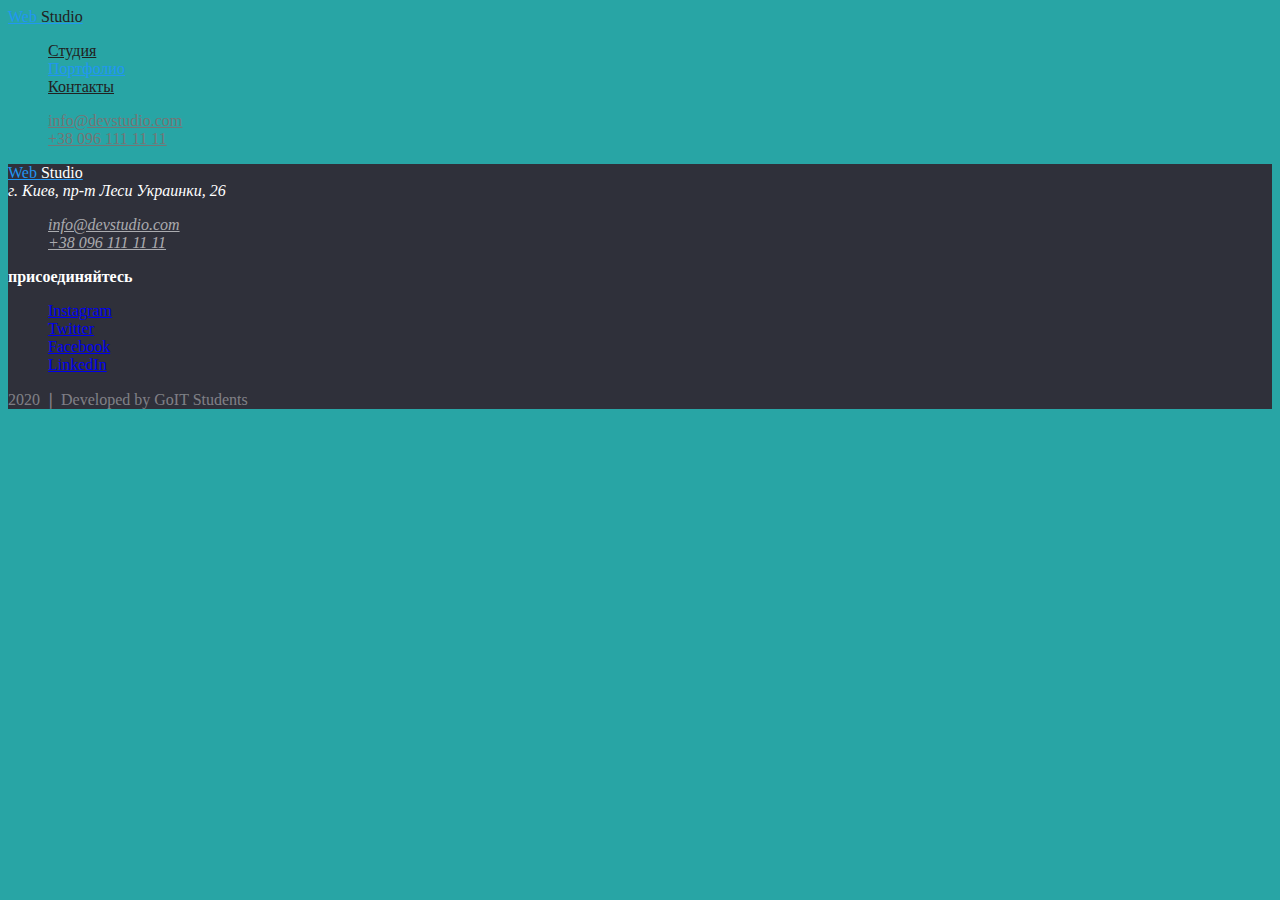
==== portfolio.html @ aad4e783 "Создает страницу портфолио и стили common.css, main.css, portfolip.css" ====
<!DOCTYPE html>
<html lang="ru">
  <head>
    <meta charset="UTF-8" />
    <meta name="viewport" content="width=device-width, initial-scale=1.0" />
    <title>Web Studio</title>
    <link rel="stylesheet" href="./css/common.css" />
    <link rel="stylesheet" href="./css/portfolio.css" />
  </head>

  <body>
    <!-- Шапка сайта -->
    <header>
      <nav>
        <a href="#" class="logo list"
          >Web <span class="logo-nav">Studio</span></a
        >

        <ul class="site-nav list">
          <li><a href="./index.html" class="link">Студия</a></li>
          <li><a href="./portfolio.html" class="link current">Портфолио</a></li>
          <li><a href="#" class="link">Контакты</a></li>
        </ul>
      </nav>

      <ul class="contacts-nav list">
        <li>
          <a href="mailto:info@devstudio.com" class="link"
            >info@devstudio.com</a
          >
        </li>
        <li>
          <a href="tel:+380961111111" class="link">+38 096 111 11 11</a>
        </li>
      </ul>
    </header>

    <main></main>

    <!-- Подвал -->
    <footer class="footer">
      <a href="#" class="logo">Web <span class="logo-footer">Studio</span></a>
      <address>
        <span class="title-white">г. Киев, пр-т Леси Украинки, 26</span> <br />
        <ul class="footer-nav list">
          <li>
            <a href="mailto:info@devstudio.com" class="link"
              >info@devstudio.com</a
            >
          </li>
          <li>
            <a href="tel:+380961111111" class="link">+38 096 111 11 11</a>
          </li>
        </ul>
      </address>
      <p class="title-white"><b>присоединяйтесь</b></p>
      <ul class="list">
        <li>
          <a href="#" aria-label="Ссылка на Instagram">Instagram</a>
        </li>
        <li><a href="#" aria-label="Ссылка на Twitter">Twitter</a></li>
        <li><a href="#" aria-label="Ссылка на Facebook">Facebook</a></li>
        <li><a href="#" aria-label="Ссылка на LinkedIn">LinkedIn</a></li>
      </ul>
      <p>
        <span class="copyright">2020 &#10072; Developed by GoIT Students</span>
      </p>
    </footer>
  </body>
</html>
---- css/common.css ----
/* цвет основного текста #757575 - p, мыло и телефон шапки    --primary-text-color*/
/* цвет вторичного текста #212121 - h2, header nav\     --title-text-color*/
/* цвет вторичного текста белый #FFFFFF - h1, footer, button, logo footer, address, section h3 Чем мы занимаемся    --title-text-white */
/* цвет мыла и телефона в футере rgba(255, 255, 255, 0.6);\    --mail-address-footer*/
/* цвет копирайта rgba(255, 255, 255, 0.4);\    --copyright-color*/
/* цвет акцента #2196F3 - logo, :hover, :focus\    --accent-color*/
/* вторичный цвет фона #F5F4FA\    --second-bgc-color*/
/* цвет фона футера  #2f303a\    --footer-bg-color*/

:root {
  --primary-text-color: #757575;
  --title-text-color: #212121;
  --title-text-white: #ffffff;
  --mail-address-footer: rgba(255, 255, 255, 0.6);
  --copyright-color: rgba(255, 255, 255, 0.4);
  --accent-color: #2196f3;
  --second-bgc-color: #f5f4fa;
  --footer-bg-color: #2f303a;
}

body {
  background-color: #28a5a5;
  color: var(--primary-text-color);
}
/* Поменять цвет в боди на #ffffff!!!!!!!!!!!!!!!!!!!!!!!!!!!!!!!!!!!!!! */

.list {
  list-style: none;
}

/* Навигация шапки */

.logo {
  color: var(--accent-color);
}

.logo-nav {
  color: var(--title-text-color);
}

.site-nav .link {
  color: var(--title-text-color);
}

.contacts-nav .link {
  color: var(--primary-text-color);
}

.site-nav .link:hover,
.site-nav .link:focus,
.contacts-nav .link:hover,
.contacts-nav .link:focus {
  color: var(--accent-color);
}

.site-nav .link.current {
  color: var(--accent-color);
}

/* Подвал */

footer {
  background-color: var(--footer-bg-color);
}
.logo-footer {
  color: var(--title-text-white);
}

.footer .link {
  color: var(--mail-address-footer);
}

.footer .title-white {
  color: var(--title-text-white);
}

.copyright {
  color: var(--copyright-color);
}
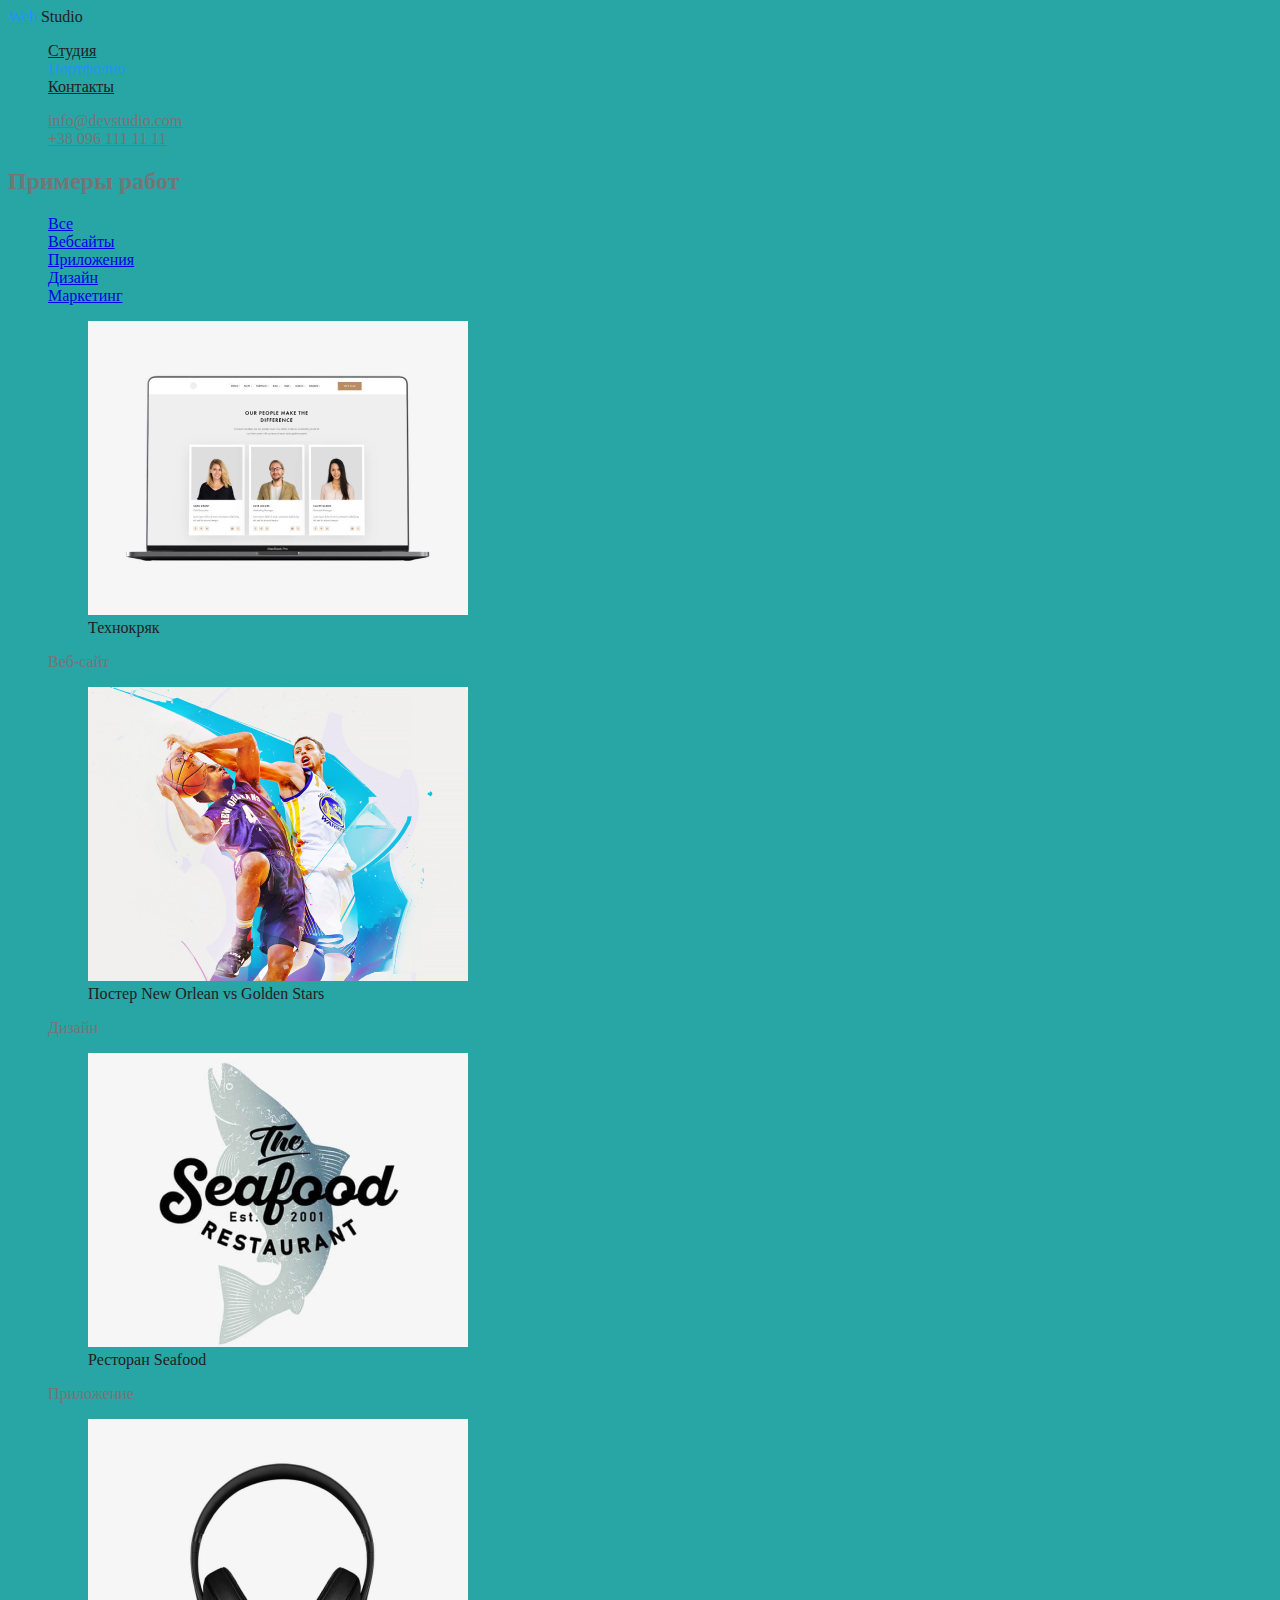
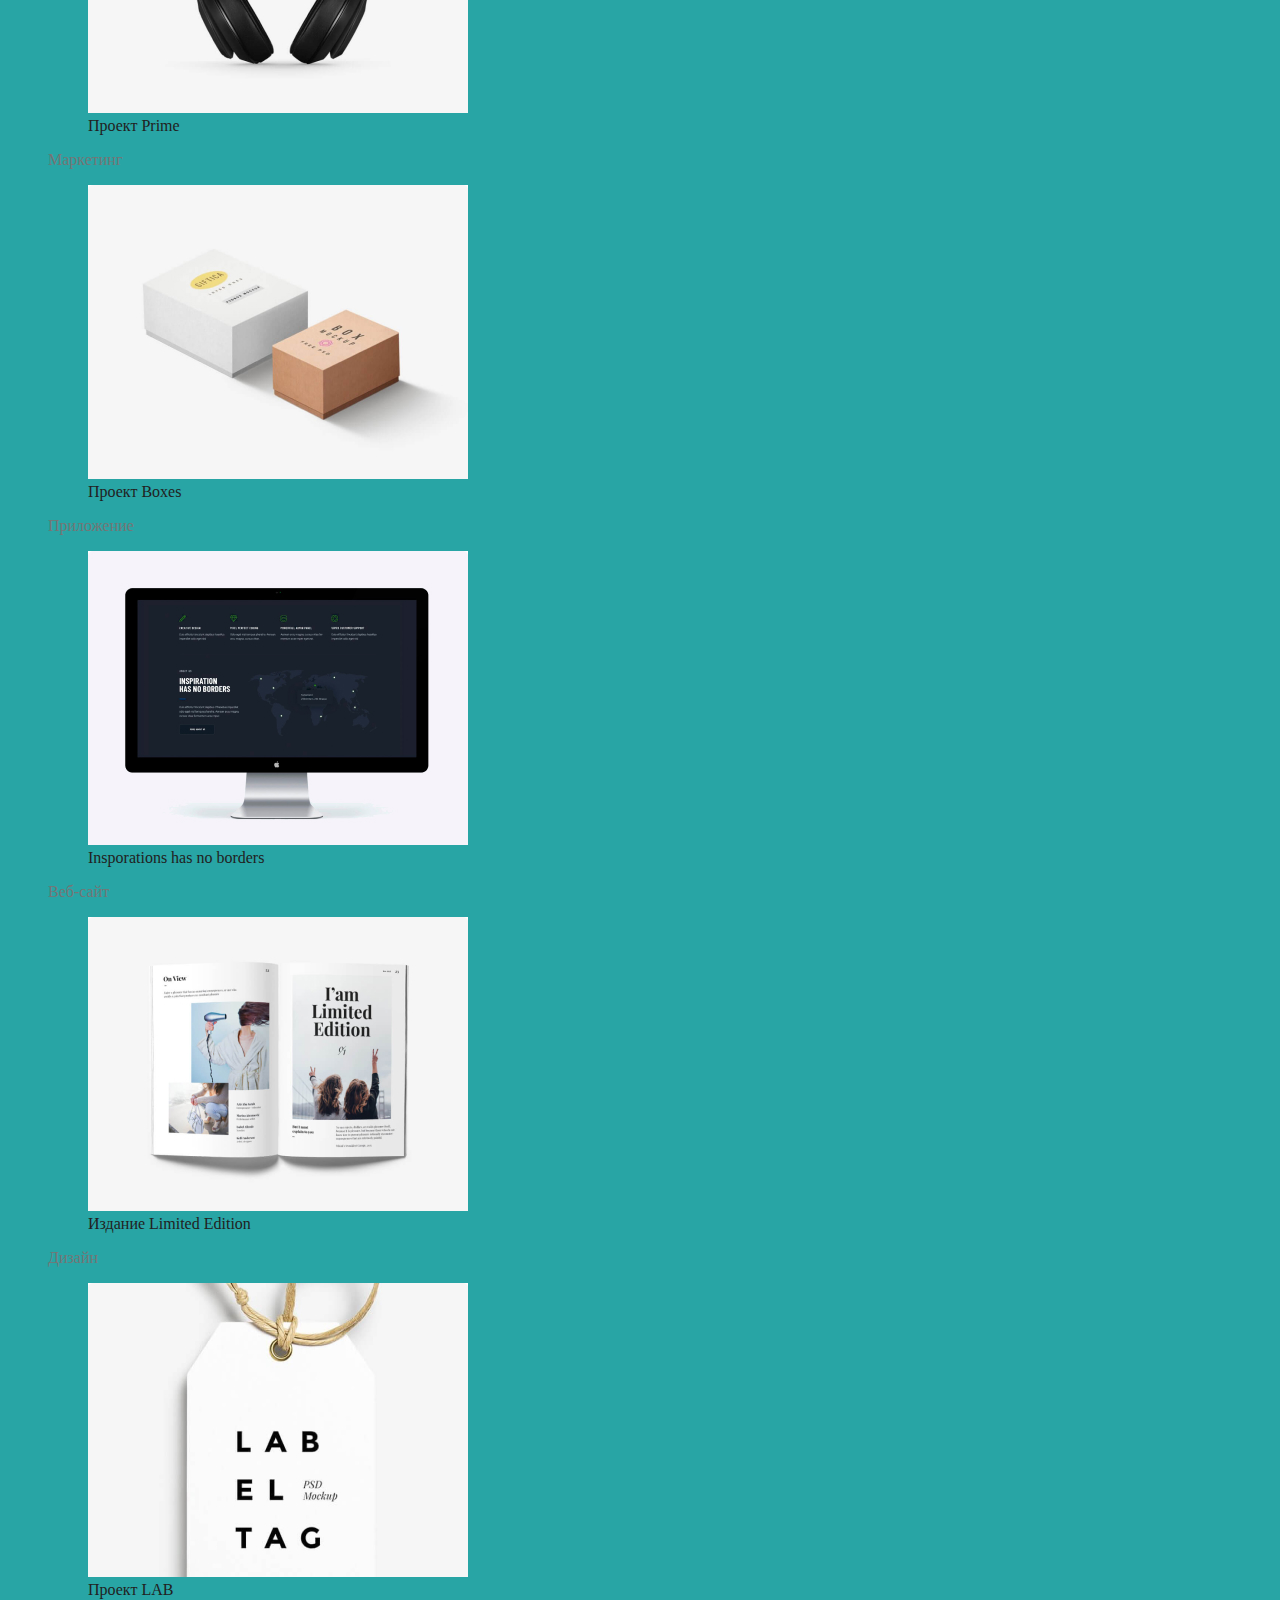
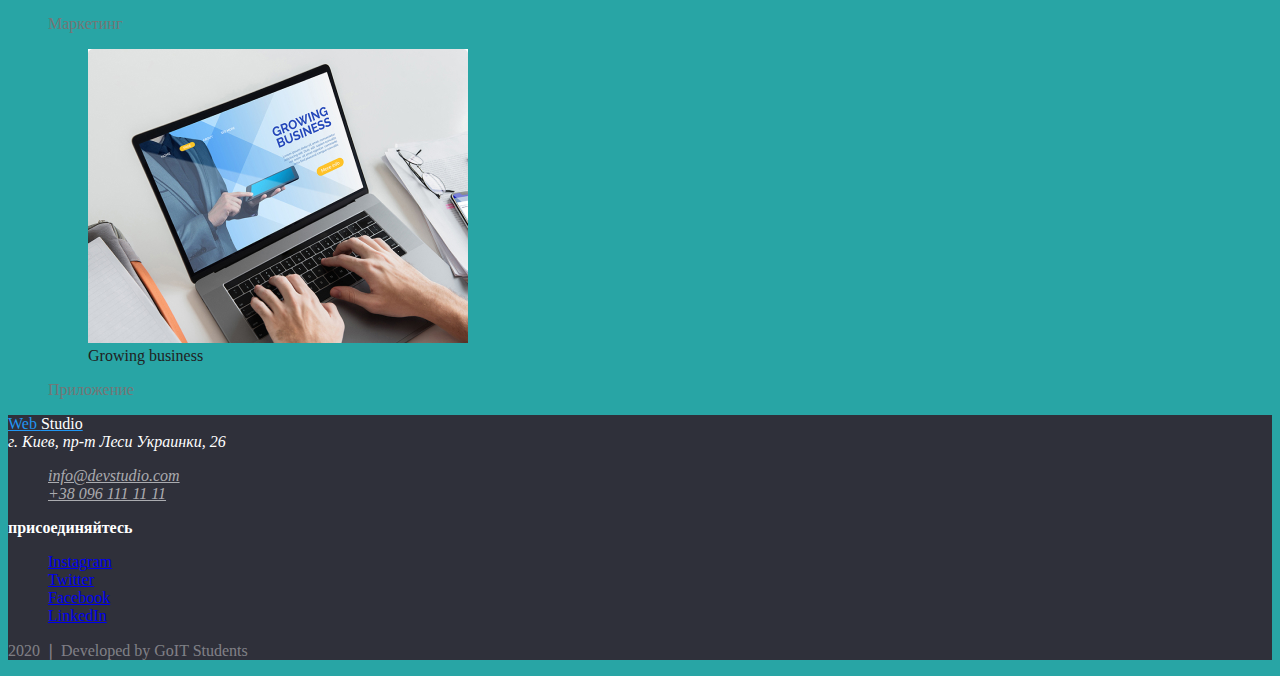
==== commit b6cbe278: "Добавляет разметку и стили страницы Портфолио" ====
--- a/portfolio.html
+++ b/portfolio.html
@@ -35,7 +35,98 @@
       </ul>
     </header>
 
-    <main></main>
+    <main>
+      <section class="portfolio">
+        <h2>Примеры работ</h2>
+        <ul class="list">
+          <li><a href="#">Все</a></li>
+          <li><a href="#">Вебсайты</a></li>
+          <li><a href="#">Приложения</a></li>
+          <li><a href="#">Дизайн</a></li>
+          <li><a href="#">Маркетинг</a></li>
+        </ul>
+        <ul class="list">
+          <li>
+            <figure>
+              <img src="./images/techcrack.jpg" alt="Технокряк" />
+              <figcaption class="item-title">Технокряк</figcaption>
+            </figure>
+            <p>Веб-сайт</p>
+          </li>
+          <li>
+            <figure>
+              <img
+                src="./images/posterneworlean.jpg"
+                alt="Постер New Orlean vs Golden Stars"
+              />
+              <figcaption class="item-title">
+                Постер New Orlean vs Golden Stars
+              </figcaption>
+            </figure>
+            <p>Дизайн</p>
+          </li>
+          <li>
+            <figure>
+              <img src="./images/seafood.jpg" alt="Ресторан Seafood" />
+              <figcaption class="item-title">Ресторан Seafood</figcaption>
+            </figure>
+            <p>Приложение</p>
+          </li>
+          <li>
+            <figure>
+              <img src="./images/projectprime.jpg" alt="Проект Prime" />
+              <figcaption class="item-title">Проект Prime</figcaption>
+            </figure>
+            <p>Маркетинг</p>
+          </li>
+          <li>
+            <figure>
+              <img src="./images/projectboxes.jpg" alt="Проект Boxes" />
+              <figcaption class="item-title">Проект Boxes</figcaption>
+            </figure>
+            <p>Приложение</p>
+          </li>
+          <li>
+            <figure>
+              <img
+                src="./images/inspiration.jpg"
+                alt="Insporations has no borders"
+              />
+              <figcaption class="item-title">
+                Insporations has no borders
+              </figcaption>
+            </figure>
+            <p>Веб-сайт</p>
+          </li>
+          <li>
+            <figure>
+              <img
+                src="./images/limitededition.jpg"
+                alt="Издание Limited Edition"
+              />
+              <figcaption class="item-title">
+                Издание Limited Edition
+              </figcaption>
+            </figure>
+            <p>Дизайн</p>
+          </li>
+          <li>
+            <figure>
+              <img src="./images/projectlab.jpg" alt="Проект LAB" />
+              <figcaption class="item-title">Проект LAB</figcaption>
+            </figure>
+            <p>Маркетинг</p>
+          </li>
+          <li>
+            <figure>
+              <img src="./images/growingbusiness.jpg" alt="Growing business" />
+              <figcaption class="item-title">Growing business</figcaption>
+            </figure>
+            <p>Приложение</p>
+          </li>
+        </ul>
+      </section>
+    </main>
 
     <!-- Подвал -->
     <footer class="footer">
--- a/css/portfolio.css
+++ b/css/portfolio.css
@@ -0,0 +1,3 @@
+.portfolio .item-title {
+  color: var(--title-text-color);
+}
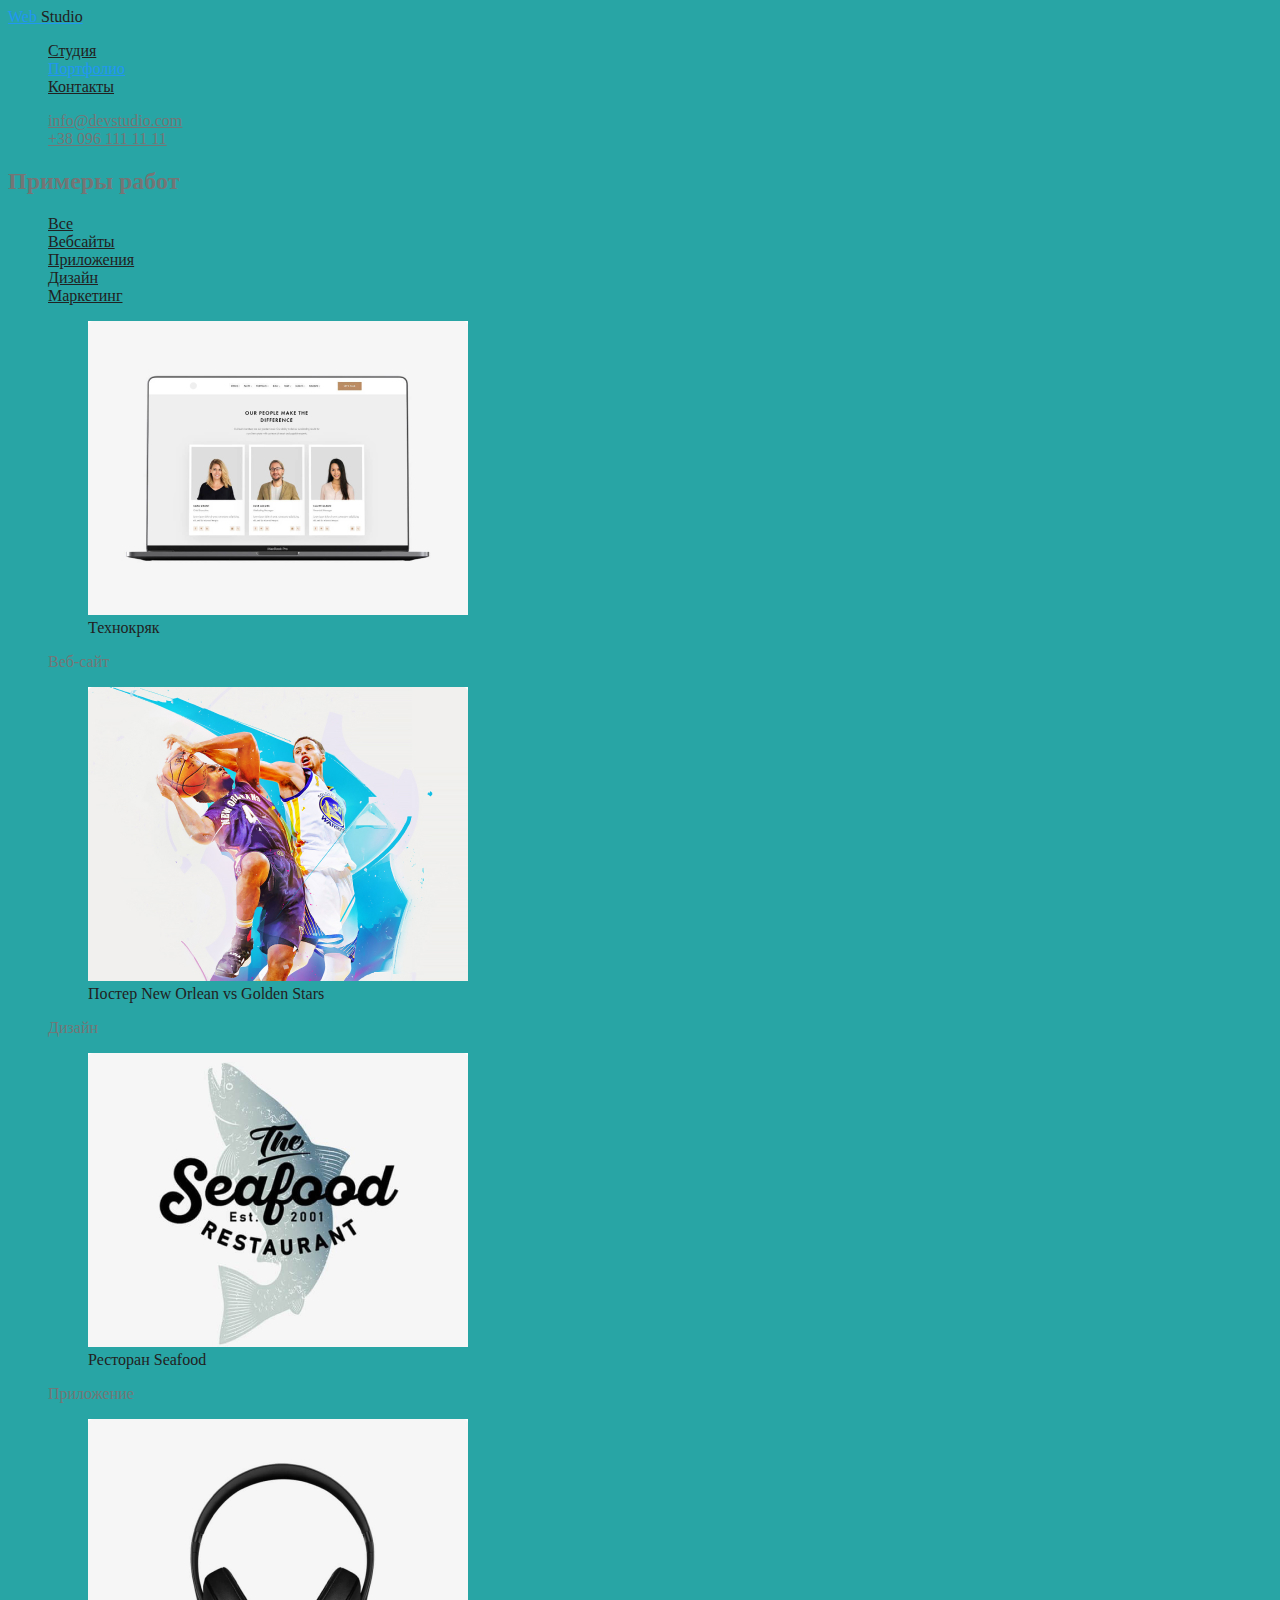
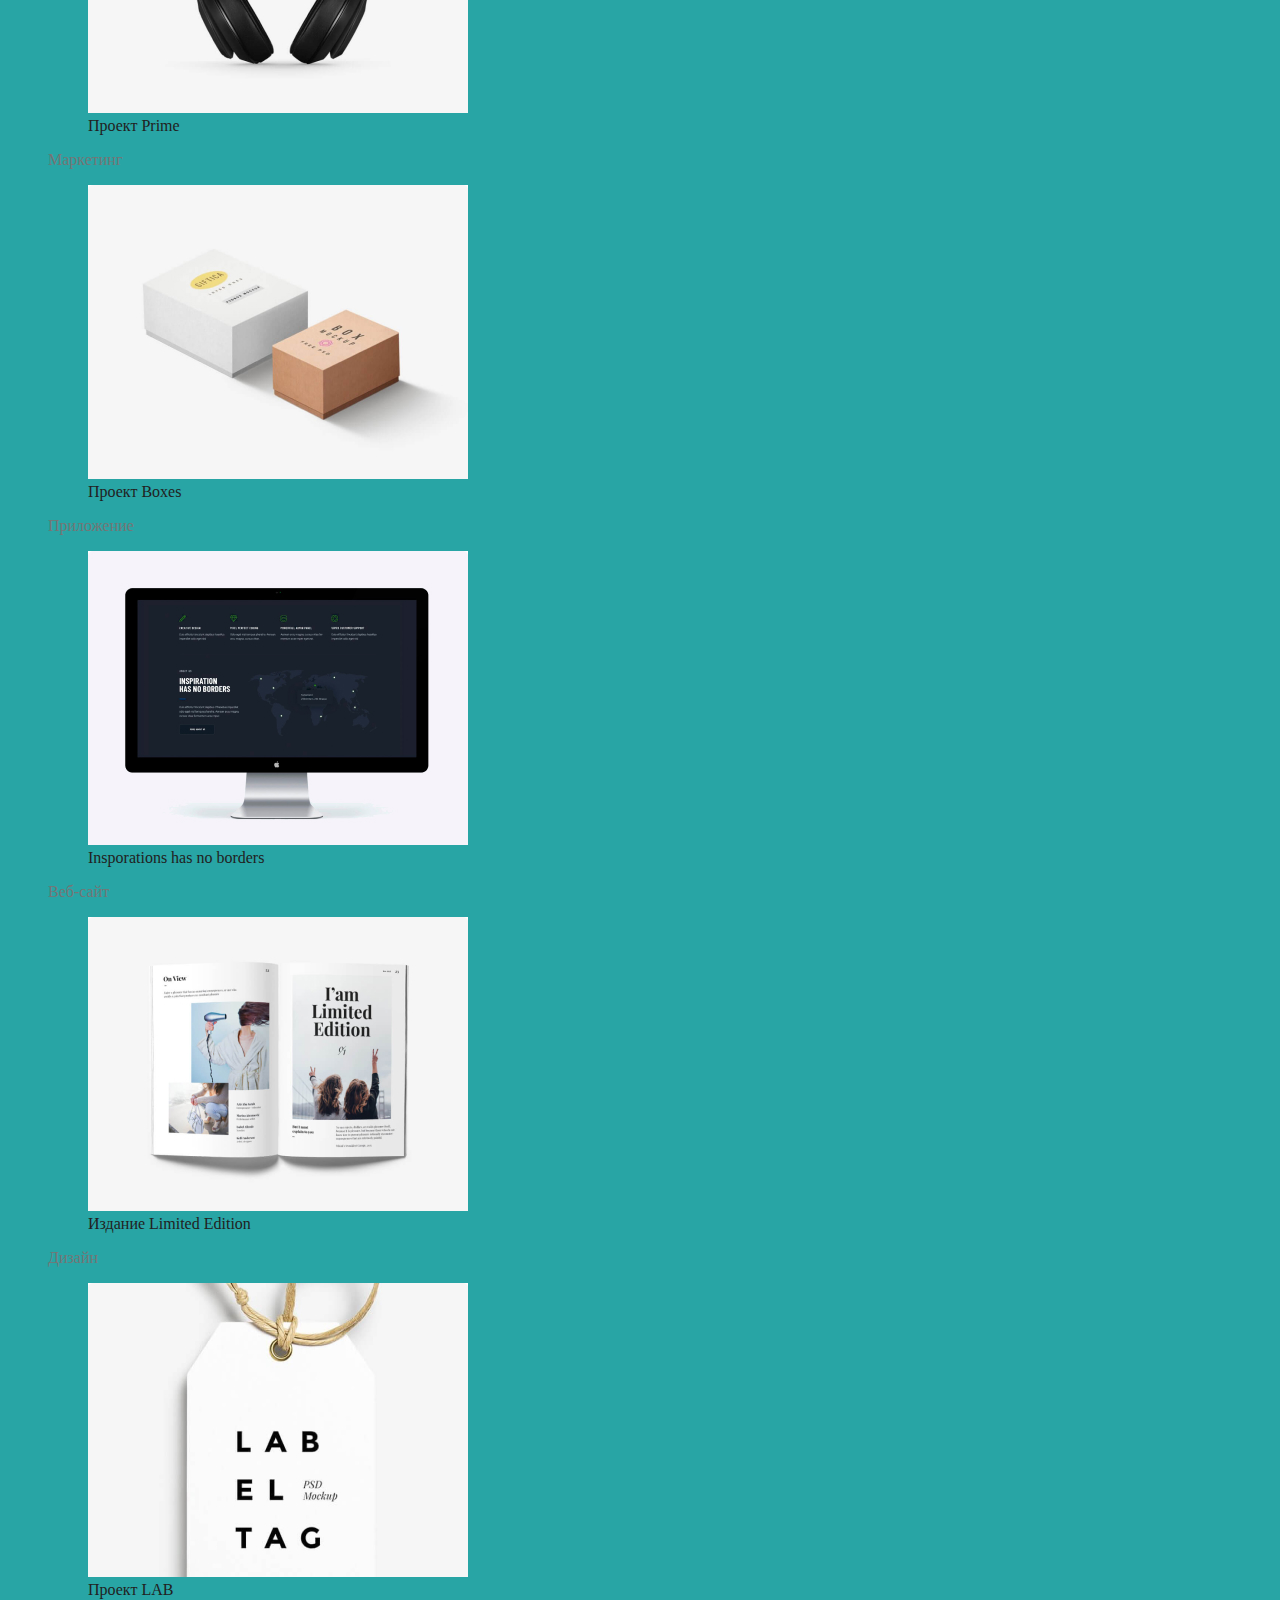
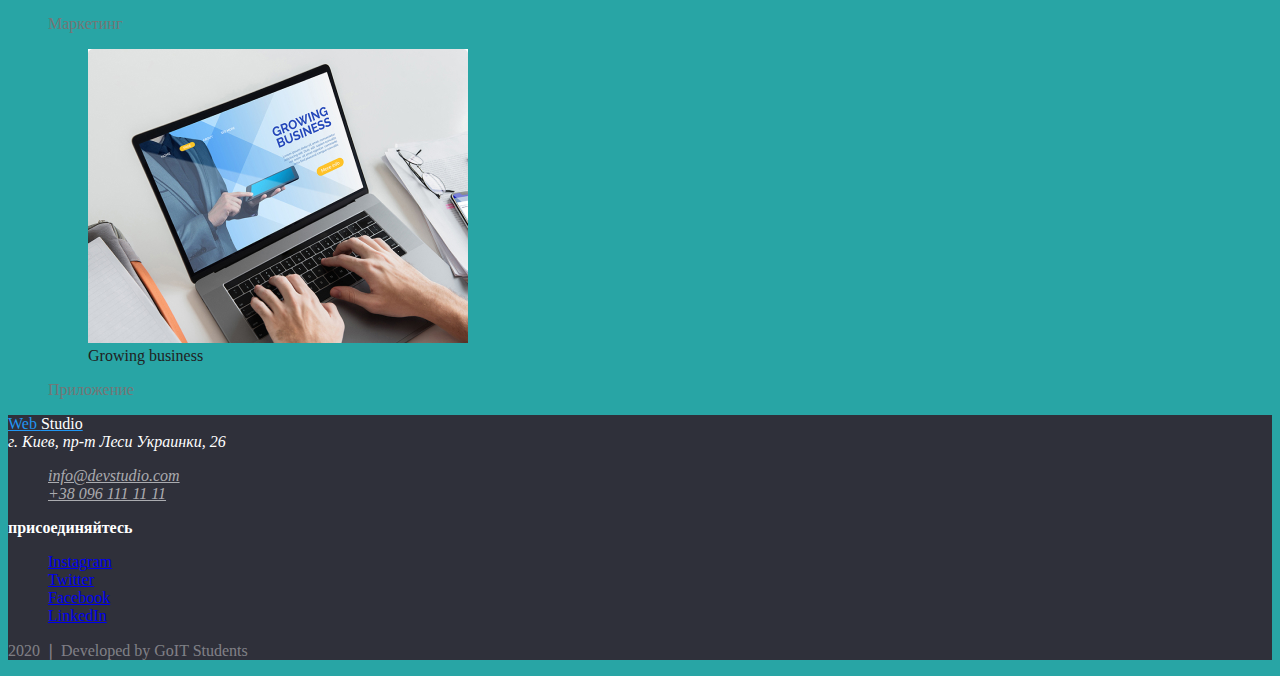
==== commit 7757d847: "Мелкие правки Портфолио" ====
--- a/portfolio.html
+++ b/portfolio.html
@@ -39,11 +39,11 @@
       <section class="portfolio">
         <h2>Примеры работ</h2>
         <ul class="list">
-          <li><a href="#">Все</a></li>
-          <li><a href="#">Вебсайты</a></li>
-          <li><a href="#">Приложения</a></li>
-          <li><a href="#">Дизайн</a></li>
-          <li><a href="#">Маркетинг</a></li>
+          <li><a href="#" class="names">Все</a></li>
+          <li><a href="#" class="names">Вебсайты</a></li>
+          <li><a href="#" class="names">Приложения</a></li>
+          <li><a href="#" class="names">Дизайн</a></li>
+          <li><a href="#" class="names">Маркетинг</a></li>
         </ul>
         <ul class="list">
           <li>
@@ -51,7 +51,7 @@
               <img src="./images/techcrack.jpg" alt="Технокряк" />
               <figcaption class="item-title">Технокряк</figcaption>
             </figure>
-            <p>Веб-сайт</p>
+            <span>Веб-сайт</span>
           </li>
           <li>
             <figure>
@@ -63,28 +63,28 @@
                 Постер New Orlean vs Golden Stars
               </figcaption>
             </figure>
-            <p>Дизайн</p>
+            <span>Дизайн</span>
           </li>
           <li>
             <figure>
               <img src="./images/seafood.jpg" alt="Ресторан Seafood" />
               <figcaption class="item-title">Ресторан Seafood</figcaption>
             </figure>
-            <p>Приложение</p>
+            <span>Приложение</span>
           </li>
           <li>
             <figure>
               <img src="./images/projectprime.jpg" alt="Проект Prime" />
               <figcaption class="item-title">Проект Prime</figcaption>
             </figure>
-            <p>Маркетинг</p>
+            <span>Маркетинг</span>
           </li>
           <li>
             <figure>
               <img src="./images/projectboxes.jpg" alt="Проект Boxes" />
               <figcaption class="item-title">Проект Boxes</figcaption>
             </figure>
-            <p>Приложение</p>
+            <span>Приложение</span>
           </li>
           <li>
             <figure>
@@ -96,7 +96,7 @@
                 Insporations has no borders
               </figcaption>
             </figure>
-            <p>Веб-сайт</p>
+            <span>Веб-сайт</span>
           </li>
           <li>
             <figure>
@@ -108,21 +108,21 @@
                 Издание Limited Edition
               </figcaption>
             </figure>
-            <p>Дизайн</p>
+            <span>Дизайн</span>
           </li>
           <li>
             <figure>
               <img src="./images/projectlab.jpg" alt="Проект LAB" />
               <figcaption class="item-title">Проект LAB</figcaption>
             </figure>
-            <p>Маркетинг</p>
+            <span>Маркетинг</span>
           </li>
           <li>
             <figure>
               <img src="./images/growingbusiness.jpg" alt="Growing business" />
               <figcaption class="item-title">Growing business</figcaption>
             </figure>
-            <p>Приложение</p>
+            <span>Приложение</span>
           </li>
         </ul>
       </section>
--- a/css/portfolio.css
+++ b/css/portfolio.css
@@ -1,3 +1,6 @@
 .portfolio .item-title {
   color: var(--title-text-color);
 }
+.portfolio .names {
+  color: var(--title-text-color);
+}
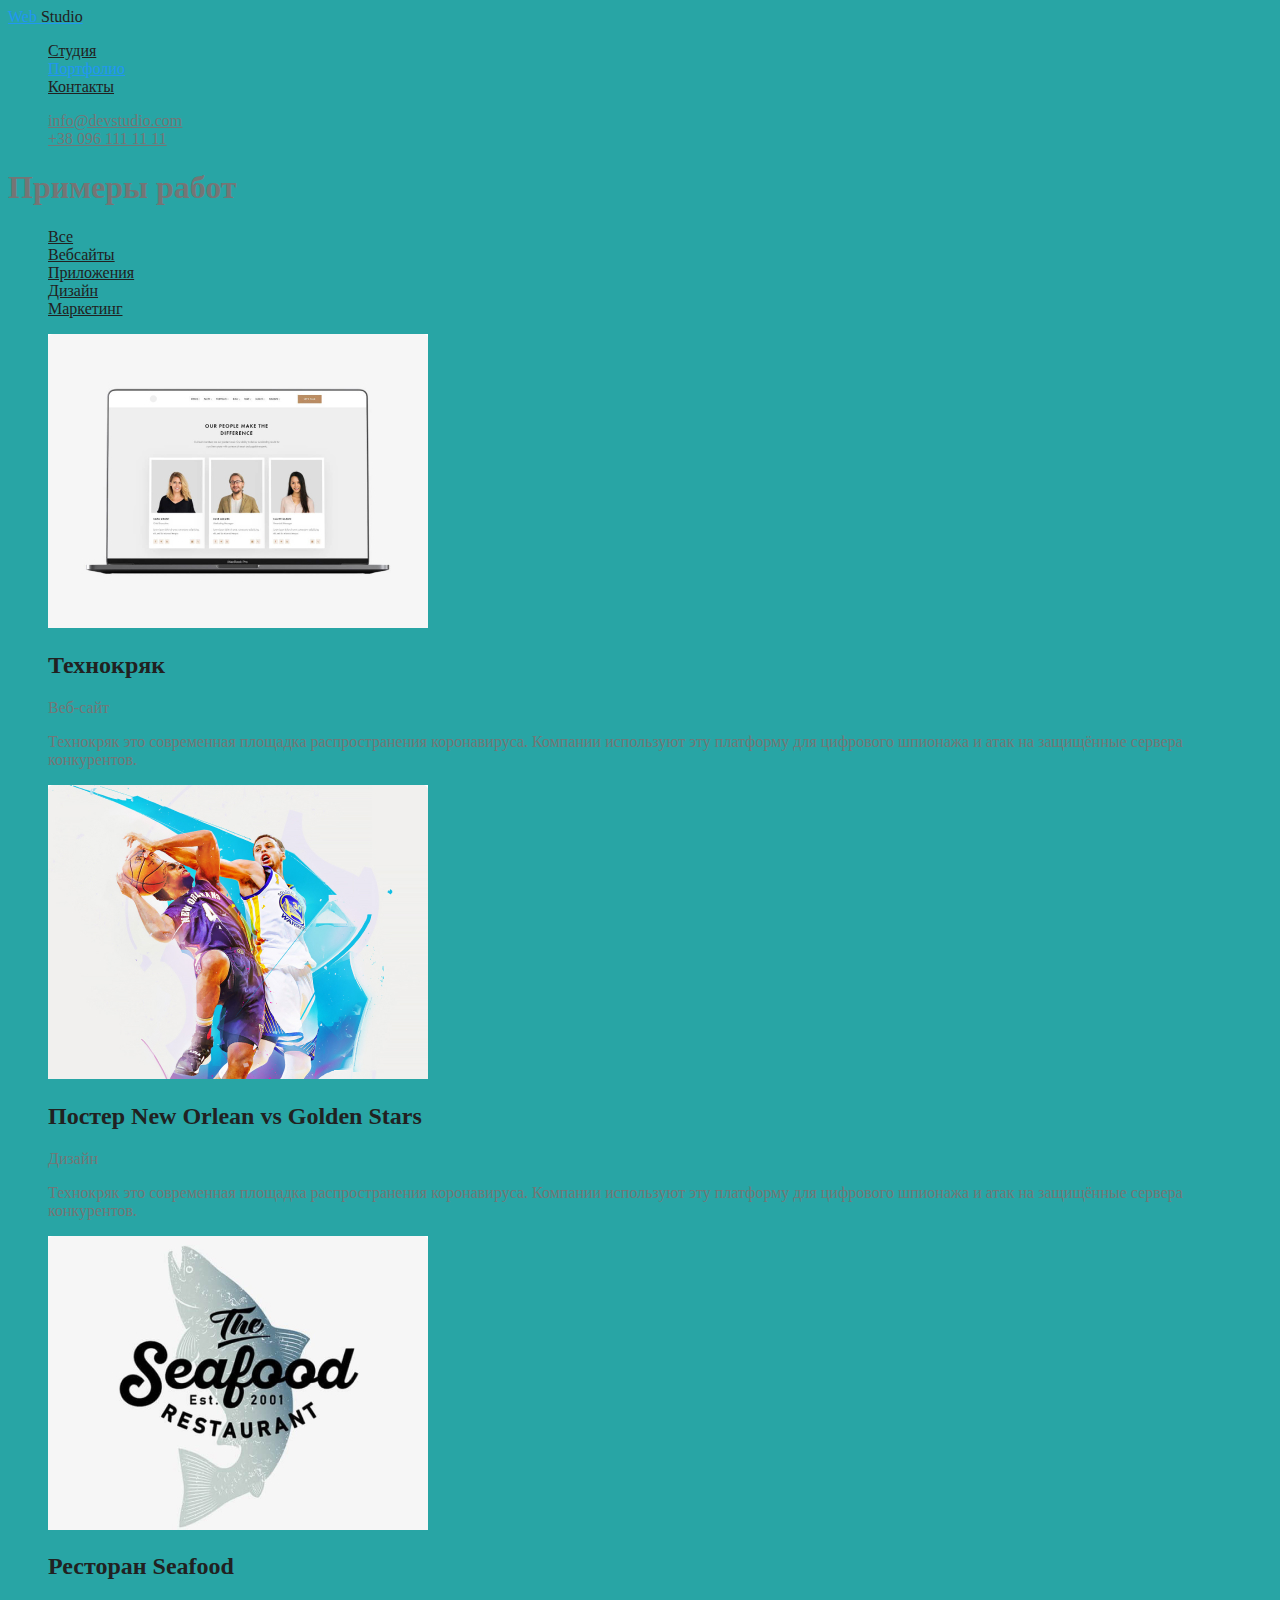
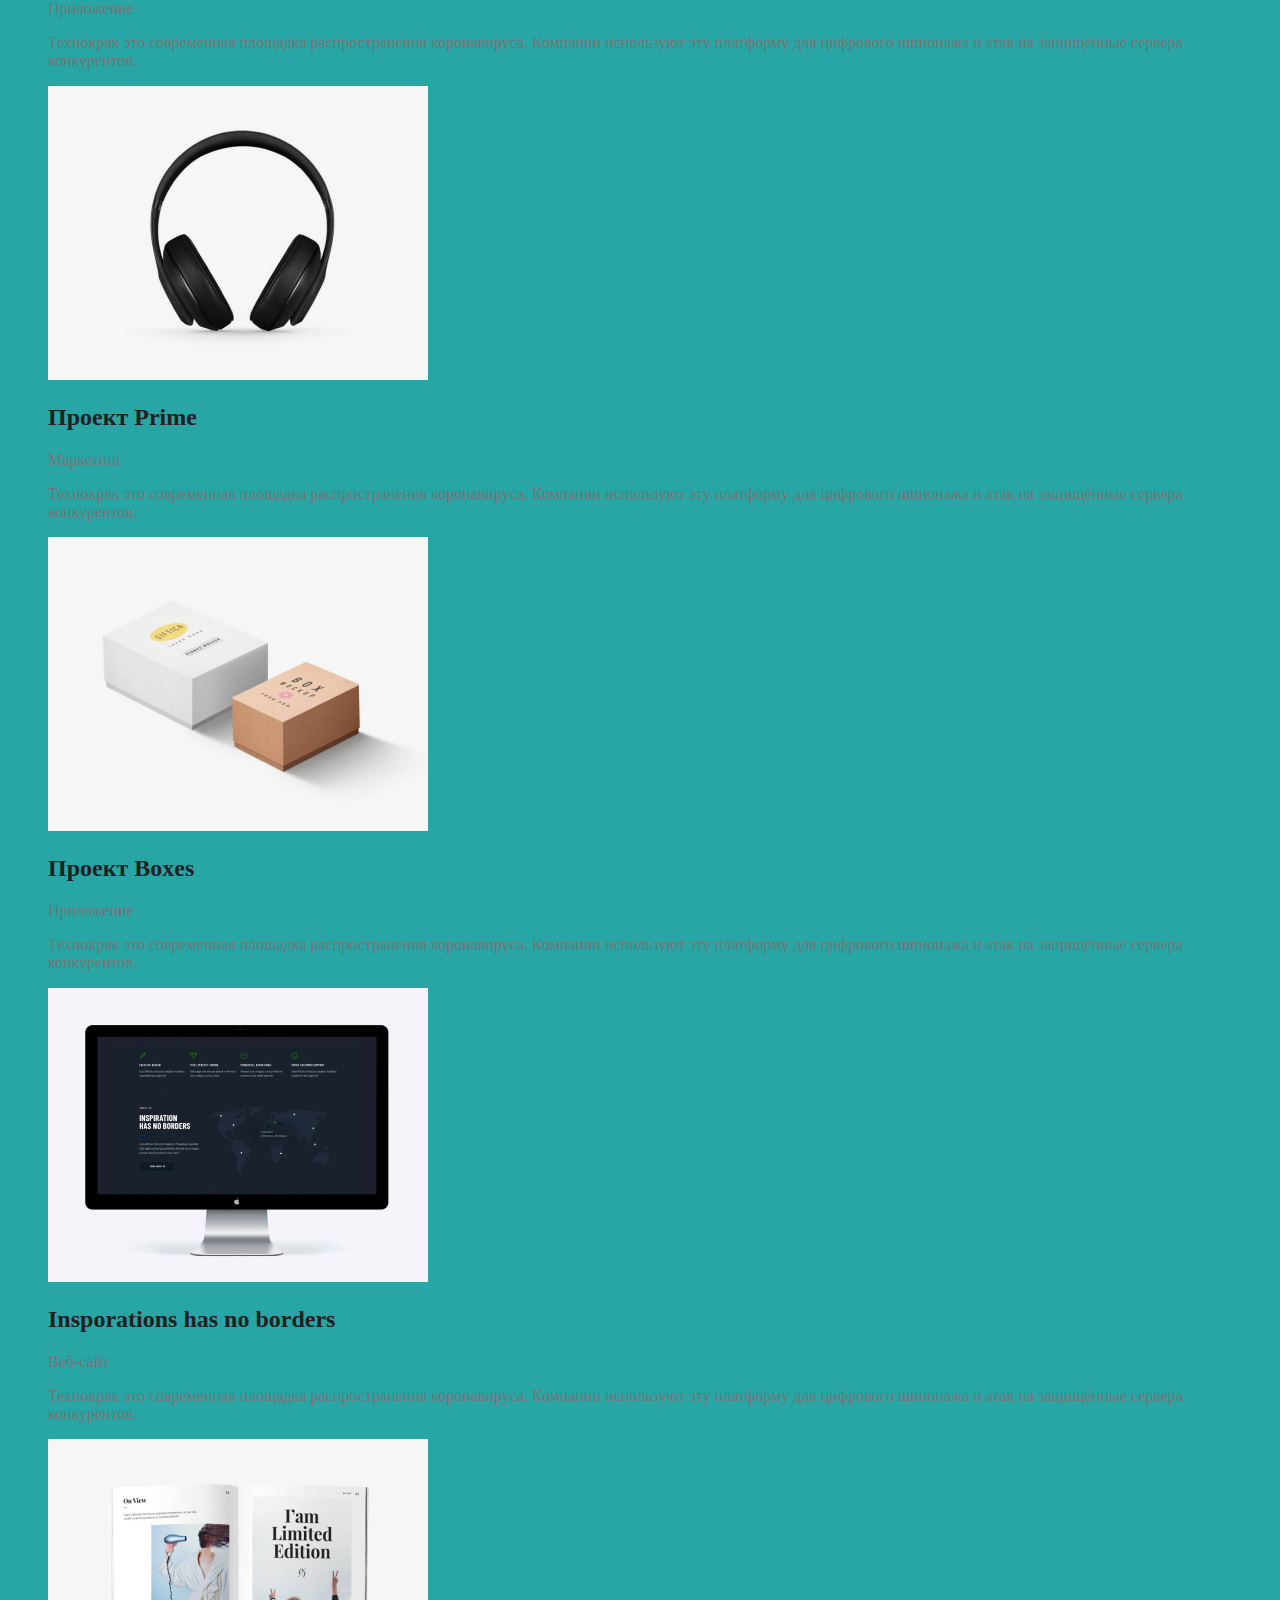
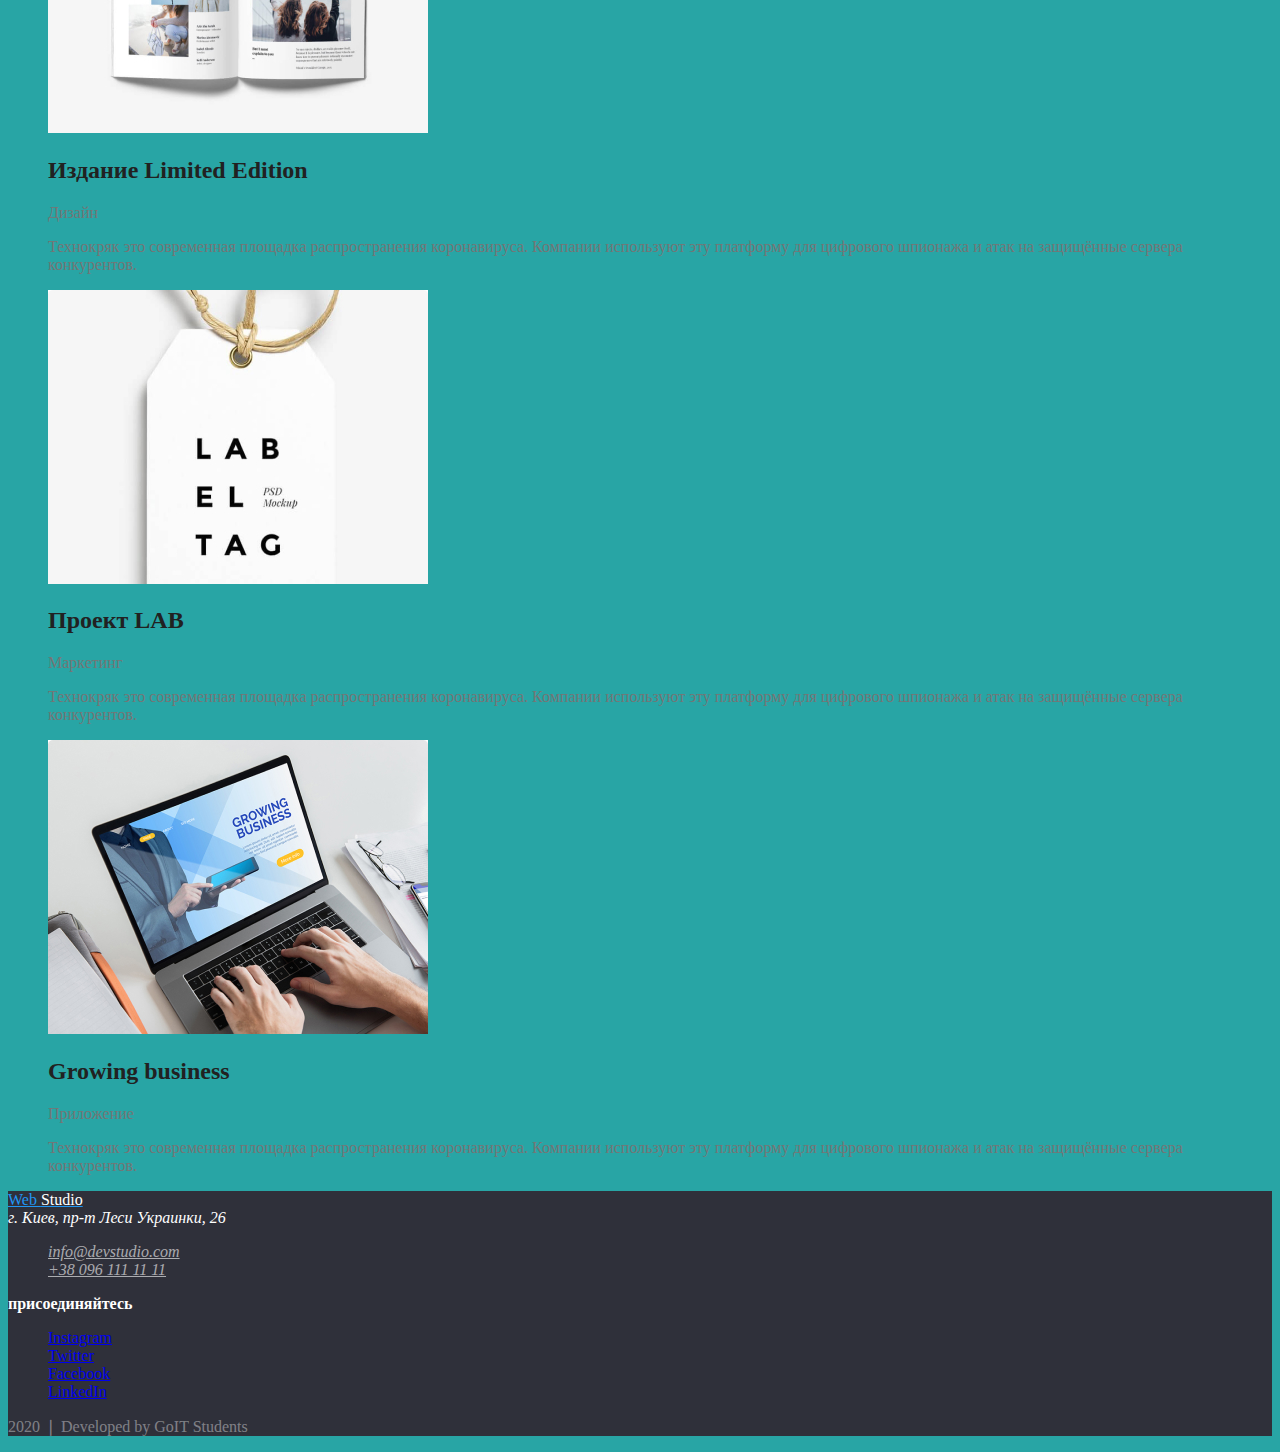
==== commit bc0a0a79: "Удаляет figure, добавляет img, меняет заголовки" ====
--- a/portfolio.html
+++ b/portfolio.html
@@ -37,7 +37,7 @@
 
     <main>
       <section class="portfolio">
-        <h2>Примеры работ</h2>
+        <h1>Примеры работ</h1>
         <ul class="list">
           <li><a href="#" class="names">Все</a></li>
           <li><a href="#" class="names">Вебсайты</a></li>
@@ -47,82 +47,109 @@
         </ul>
         <ul class="list">
           <li>
-            <figure>
-              <img src="./images/techcrack.jpg" alt="Технокряк" />
-              <figcaption class="item-title">Технокряк</figcaption>
-            </figure>
-            <span>Веб-сайт</span>
+            <img src="./images/techcrack.jpg" alt="Технокряк" />
+            <h2 class="item-title">Технокряк</h2>
+            <p>Веб-сайт</p>
+            <p>
+              Технокряк это современная площадка распространения коронавируса.
+              Компании используют эту платформу для цифрового шпионажа и атак на
+              защищённые сервера конкурентов.
+            </p>
           </li>
           <li>
-            <figure>
-              <img
-                src="./images/posterneworlean.jpg"
-                alt="Постер New Orlean vs Golden Stars"
-              />
-              <figcaption class="item-title">
-                Постер New Orlean vs Golden Stars
-              </figcaption>
-            </figure>
-            <span>Дизайн</span>
+            <img
+              src="./images/posterneworlean.jpg"
+              alt="Постер New Orlean vs Golden Stars"
+            />
+            <h2 class="item-title">
+              Постер New Orlean vs Golden Stars
+            </h2>
+            <p>Дизайн</p>
+            <p>
+              Технокряк это современная площадка распространения коронавируса.
+              Компании используют эту платформу для цифрового шпионажа и атак на
+              защищённые сервера конкурентов.
+            </p>
           </li>
           <li>
-            <figure>
-              <img src="./images/seafood.jpg" alt="Ресторан Seafood" />
-              <figcaption class="item-title">Ресторан Seafood</figcaption>
-            </figure>
-            <span>Приложение</span>
+            <img src="./images/seafood.jpg" alt="Ресторан Seafood" />
+            <h2 class="item-title">Ресторан Seafood</h2>
+            <p>Приложение</p>
+            <p>
+              Технокряк это современная площадка распространения коронавируса.
+              Компании используют эту платформу для цифрового шпионажа и атак на
+              защищённые сервера конкурентов.
+            </p>
           </li>
           <li>
-            <figure>
-              <img src="./images/projectprime.jpg" alt="Проект Prime" />
-              <figcaption class="item-title">Проект Prime</figcaption>
-            </figure>
-            <span>Маркетинг</span>
+            <img src="./images/projectprime.jpg" alt="Проект Prime" />
+            <h2 class="item-title">Проект Prime</h2>
+            <p>Маркетинг</p>
+            <p>
+              Технокряк это современная площадка распространения коронавируса.
+              Компании используют эту платформу для цифрового шпионажа и атак на
+              защищённые сервера конкурентов.
+            </p>
           </li>
           <li>
-            <figure>
-              <img src="./images/projectboxes.jpg" alt="Проект Boxes" />
-              <figcaption class="item-title">Проект Boxes</figcaption>
-            </figure>
-            <span>Приложение</span>
+            <img src="./images/projectboxes.jpg" alt="Проект Boxes" />
+            <h2 class="item-title">Проект Boxes</h2>
+            <p>Приложение</p>
+            <p>
+              Технокряк это современная площадка распространения коронавируса.
+              Компании используют эту платформу для цифрового шпионажа и атак на
+              защищённые сервера конкурентов.
+            </p>
           </li>
           <li>
-            <figure>
-              <img
-                src="./images/inspiration.jpg"
-                alt="Insporations has no borders"
-              />
-              <figcaption class="item-title">
-                Insporations has no borders
-              </figcaption>
-            </figure>
-            <span>Веб-сайт</span>
+            <img
+              src="./images/inspiration.jpg"
+              alt="Insporations has no borders"
+            />
+            <h2 class="item-title">
+              Insporations has no borders
+            </h2>
+            <p>Веб-сайт</p>
+            <p>
+              Технокряк это современная площадка распространения коронавируса.
+              Компании используют эту платформу для цифрового шпионажа и атак на
+              защищённые сервера конкурентов.
+            </p>
           </li>
           <li>
-            <figure>
-              <img
-                src="./images/limitededition.jpg"
-                alt="Издание Limited Edition"
-              />
-              <figcaption class="item-title">
-                Издание Limited Edition
-              </figcaption>
-            </figure>
-            <span>Дизайн</span>
+            <img
+              src="./images/limitededition.jpg"
+              alt="Издание Limited Edition"
+            />
+            <h2 class="item-title">
+              Издание Limited Edition
+            </h2>
+            <p>Дизайн</p>
+            <p>
+              Технокряк это современная площадка распространения коронавируса.
+              Компании используют эту платформу для цифрового шпионажа и атак на
+              защищённые сервера конкурентов.
+            </p>
           </li>
           <li>
-            <figure>
-              <img src="./images/projectlab.jpg" alt="Проект LAB" />
-              <figcaption class="item-title">Проект LAB</figcaption>
-            </figure>
-            <span>Маркетинг</span>
+            <img src="./images/projectlab.jpg" alt="Проект LAB" />
+            <h2 class="item-title">Проект LAB</h2>
+            <p>Маркетинг</p>
+            <p>
+              Технокряк это современная площадка распространения коронавируса.
+              Компании используют эту платформу для цифрового шпионажа и атак на
+              защищённые сервера конкурентов.
+            </p>
           </li>
           <li>
-            <figure>
-              <img src="./images/growingbusiness.jpg" alt="Growing business" />
-              <figcaption class="item-title">Growing business</figcaption>
-            </figure>
-            <span>Приложение</span>
+            <img src="./images/growingbusiness.jpg" alt="Growing business" />
+            <h2 class="item-title">Growing business</h2>
+            <p>Приложение</p>
+            <p>
+              Технокряк это современная площадка распространения коронавируса.
+              Компании используют эту платформу для цифрового шпионажа и атак на
+              защищённые сервера конкурентов.
+            </p>
           </li>
         </ul>
       </section>
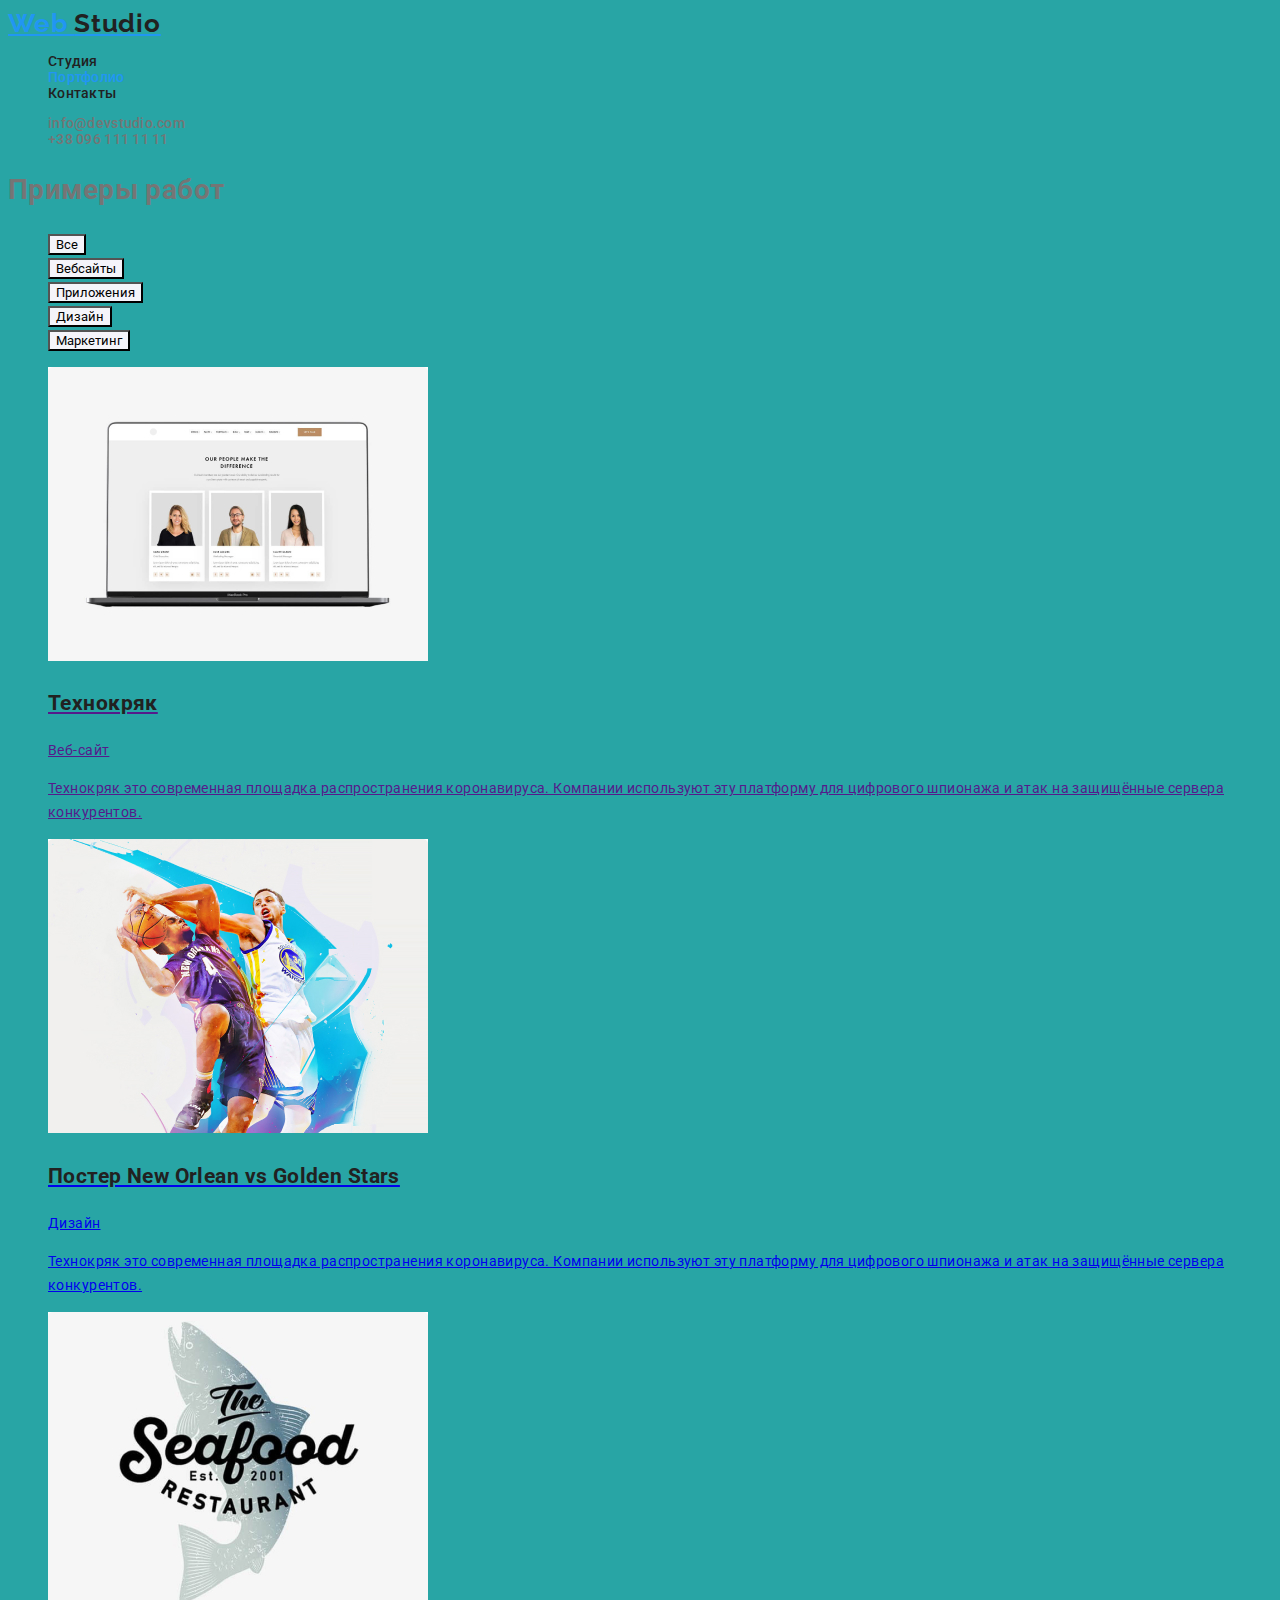
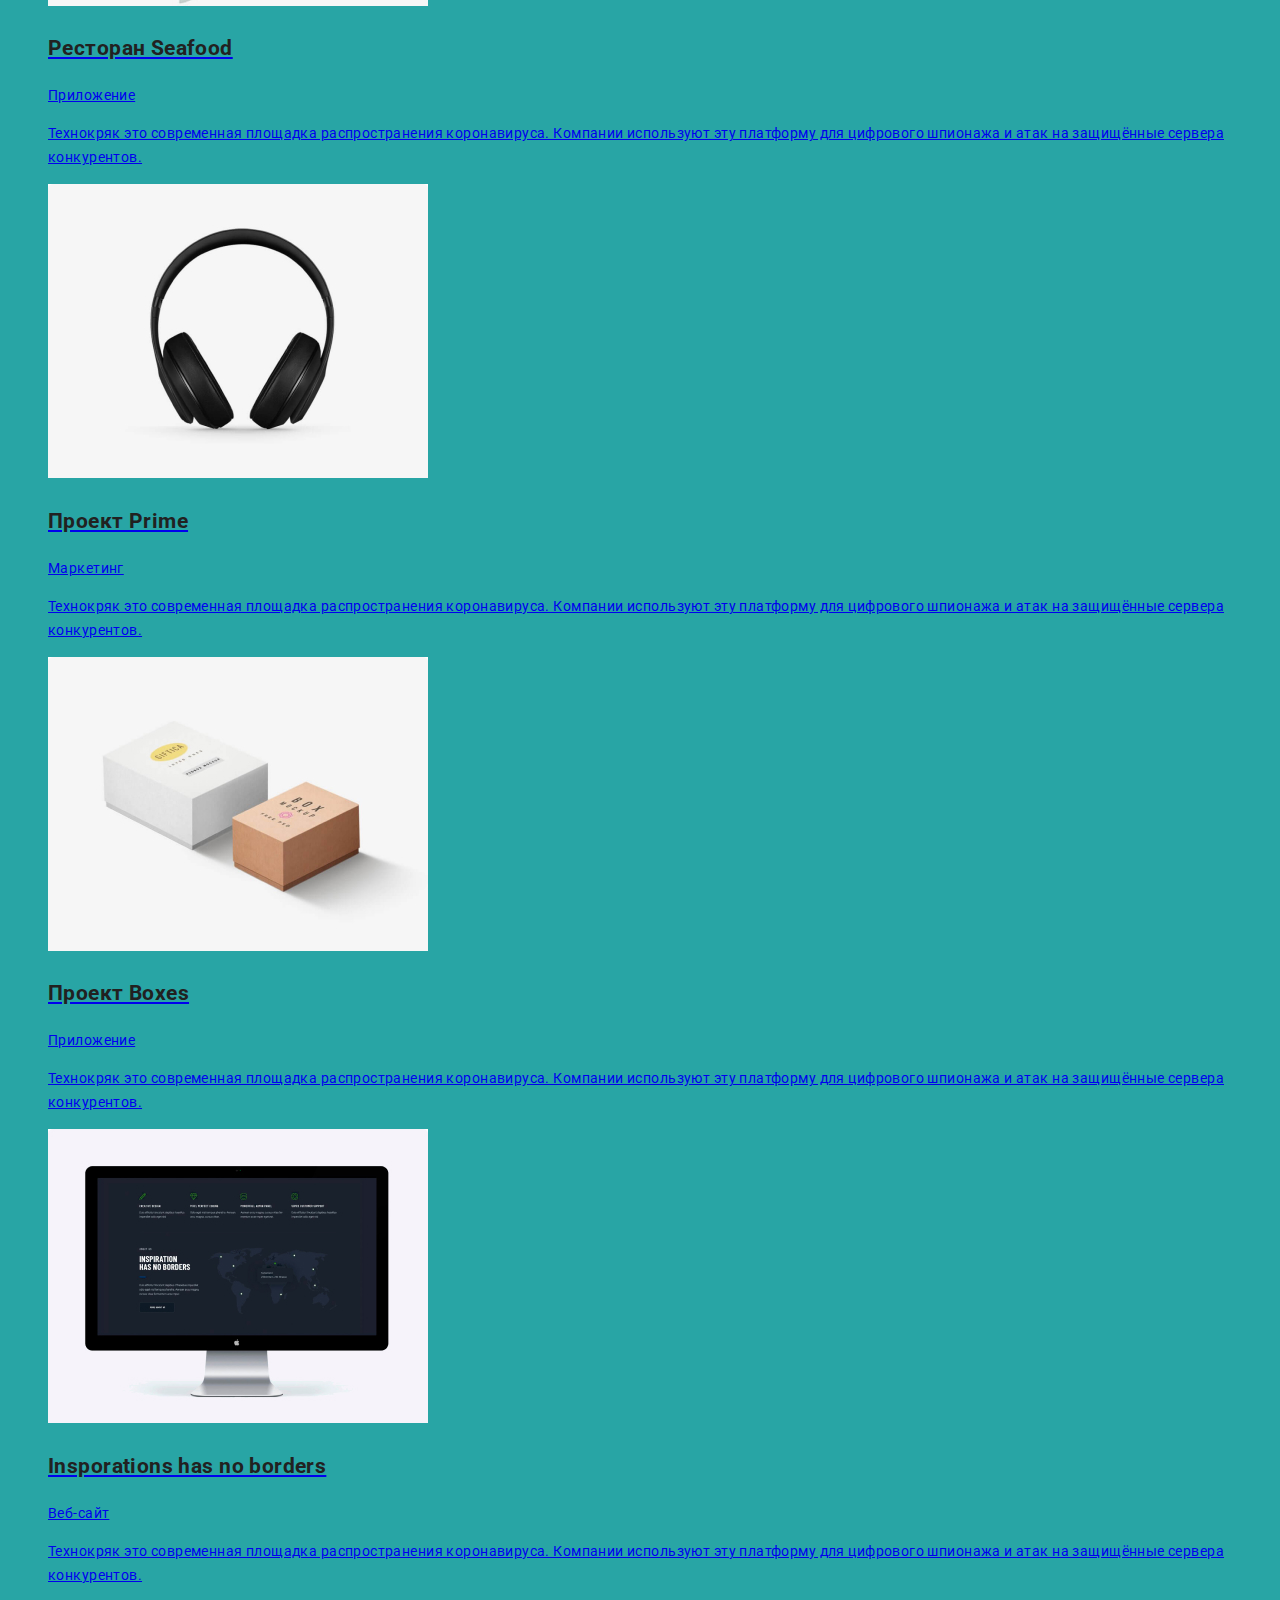
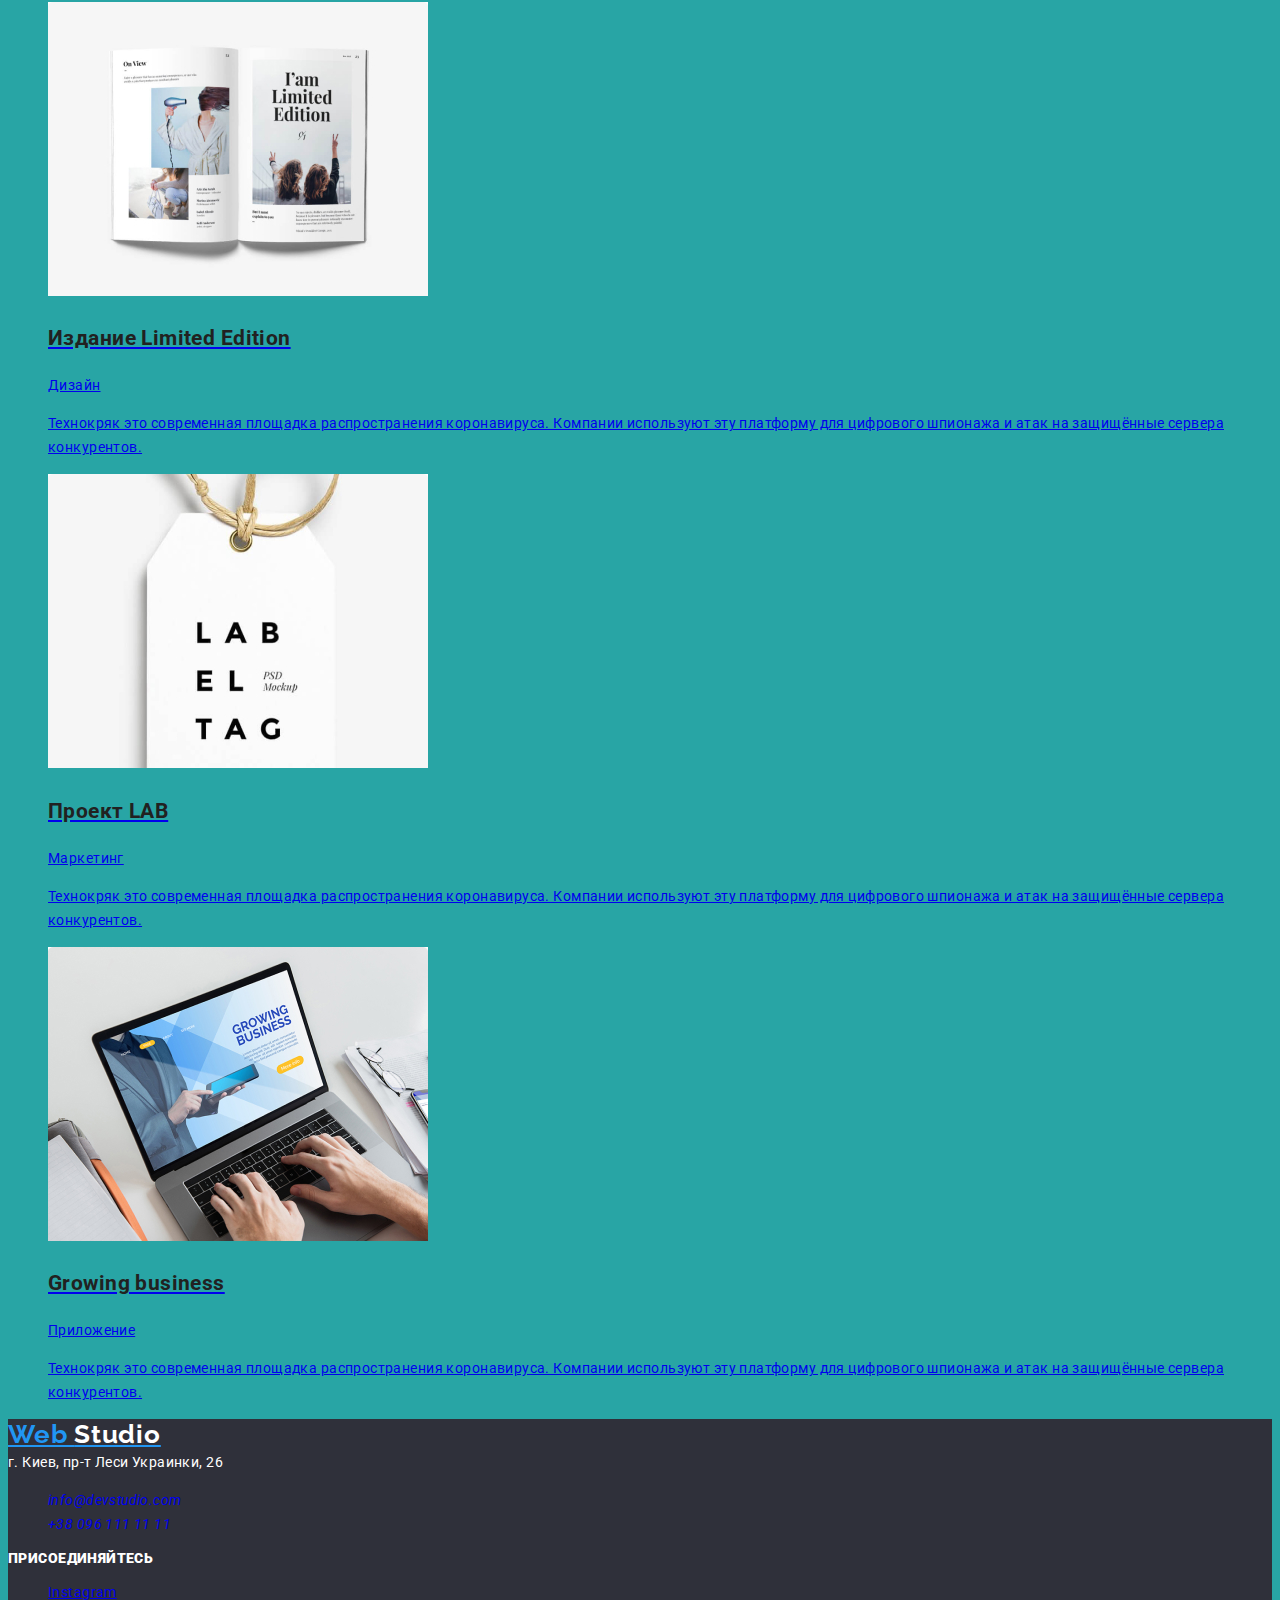
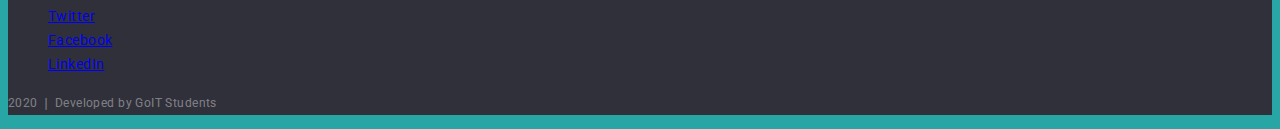
==== commit 81c8fd62: "Добавляет оформление текста 1й страницы" ====
--- a/portfolio.html
+++ b/portfolio.html
@@ -4,6 +4,10 @@
     <meta charset="UTF-8" />
     <meta name="viewport" content="width=device-width, initial-scale=1.0" />
     <title>Web Studio</title>
+    <link
+      href="https://fonts.googleapis.com/css2?family=Raleway:wght@700&family=Roboto:wght@400;500;700;900&display=swap"
+      rel="stylesheet"
+    />
     <link rel="stylesheet" href="./css/common.css" />
     <link rel="stylesheet" href="./css/portfolio.css" />
   </head>
@@ -39,117 +43,135 @@
       <section class="portfolio">
         <h1>Примеры работ</h1>
         <ul class="list">
-          <li><a href="#" class="names">Все</a></li>
-          <li><a href="#" class="names">Вебсайты</a></li>
-          <li><a href="#" class="names">Приложения</a></li>
-          <li><a href="#" class="names">Дизайн</a></li>
-          <li><a href="#" class="names">Маркетинг</a></li>
+          <li><button type="button" class="names">Все</button></li>
+          <li><button type="button" class="names">Вебсайты</button></li>
+          <li><button type="button" class="names">Приложения</button></li>
+          <li><button type="button" class="names">Дизайн</button></li>
+          <li><button type="button" class="names">Маркетинг</button></li>
         </ul>
         <ul class="list">
           <li>
-            <img src="./images/techcrack.jpg" alt="Технокряк" />
-            <h2 class="item-title">Технокряк</h2>
-            <p>Веб-сайт</p>
-            <p>
-              Технокряк это современная площадка распространения коронавируса.
-              Компании используют эту платформу для цифрового шпионажа и атак на
-              защищённые сервера конкурентов.
-            </p>
-          </li>
-          <li>
-            <img
-              src="./images/posterneworlean.jpg"
-              alt="Постер New Orlean vs Golden Stars"
-            />
-            <h2 class="item-title">
-              Постер New Orlean vs Golden Stars
-            </h2>
-            <p>Дизайн</p>
-            <p>
-              Технокряк это современная площадка распространения коронавируса.
-              Компании используют эту платформу для цифрового шпионажа и атак на
-              защищённые сервера конкурентов.
-            </p>
-          </li>
-          <li>
-            <img src="./images/seafood.jpg" alt="Ресторан Seafood" />
-            <h2 class="item-title">Ресторан Seafood</h2>
-            <p>Приложение</p>
-            <p>
-              Технокряк это современная площадка распространения коронавируса.
-              Компании используют эту платформу для цифрового шпионажа и атак на
-              защищённые сервера конкурентов.
-            </p>
-          </li>
-          <li>
-            <img src="./images/projectprime.jpg" alt="Проект Prime" />
-            <h2 class="item-title">Проект Prime</h2>
-            <p>Маркетинг</p>
-            <p>
-              Технокряк это современная площадка распространения коронавируса.
-              Компании используют эту платформу для цифрового шпионажа и атак на
-              защищённые сервера конкурентов.
-            </p>
-          </li>
-          <li>
-            <img src="./images/projectboxes.jpg" alt="Проект Boxes" />
-            <h2 class="item-title">Проект Boxes</h2>
-            <p>Приложение</p>
-            <p>
-              Технокряк это современная площадка распространения коронавируса.
-              Компании используют эту платформу для цифрового шпионажа и атак на
-              защищённые сервера конкурентов.
-            </p>
-          </li>
-          <li>
-            <img
-              src="./images/inspiration.jpg"
-              alt="Insporations has no borders"
-            />
-            <h2 class="item-title">
-              Insporations has no borders
-            </h2>
-            <p>Веб-сайт</p>
-            <p>
-              Технокряк это современная площадка распространения коронавируса.
-              Компании используют эту платформу для цифрового шпионажа и атак на
-              защищённые сервера конкурентов.
-            </p>
-          </li>
-          <li>
-            <img
-              src="./images/limitededition.jpg"
-              alt="Издание Limited Edition"
-            />
-            <h2 class="item-title">
-              Издание Limited Edition
-            </h2>
-            <p>Дизайн</p>
-            <p>
-              Технокряк это современная площадка распространения коронавируса.
-              Компании используют эту платформу для цифрового шпионажа и атак на
-              защищённые сервера конкурентов.
-            </p>
-          </li>
-          <li>
-            <img src="./images/projectlab.jpg" alt="Проект LAB" />
-            <h2 class="item-title">Проект LAB</h2>
-            <p>Маркетинг</p>
-            <p>
-              Технокряк это современная площадка распространения коронавируса.
-              Компании используют эту платформу для цифрового шпионажа и атак на
-              защищённые сервера конкурентов.
-            </p>
-          </li>
-          <li>
-            <img src="./images/growingbusiness.jpg" alt="Growing business" />
-            <h2 class="item-title">Growing business</h2>
-            <p>Приложение</p>
-            <p>
-              Технокряк это современная площадка распространения коронавируса.
-              Компании используют эту платформу для цифрового шпионажа и атак на
-              защищённые сервера конкурентов.
-            </p>
+            <a href="">
+              <img src="./images/techcrack.jpg" alt="Технокряк" />
+              <h2 class="item-title">Технокряк</h2>
+              <p>Веб-сайт</p>
+              <p>
+                Технокряк это современная площадка распространения коронавируса.
+                Компании используют эту платформу для цифрового шпионажа и атак
+                на защищённые сервера конкурентов.
+              </p></a
+            >
+          </li>
+          <li>
+            <a href="#">
+              <img
+                src="./images/posterneworlean.jpg"
+                alt="Постер New Orlean vs Golden Stars"
+              />
+              <h2 class="item-title">
+                Постер New Orlean vs Golden Stars
+              </h2>
+              <p>Дизайн</p>
+              <p>
+                Технокряк это современная площадка распространения коронавируса.
+                Компании используют эту платформу для цифрового шпионажа и атак
+                на защищённые сервера конкурентов.
+              </p></a
+            >
+          </li>
+          <li>
+            <a href="#">
+              <img src="./images/seafood.jpg" alt="Ресторан Seafood" />
+              <h2 class="item-title">Ресторан Seafood</h2>
+              <p>Приложение</p>
+              <p>
+                Технокряк это современная площадка распространения коронавируса.
+                Компании используют эту платформу для цифрового шпионажа и атак
+                на защищённые сервера конкурентов.
+              </p></a
+            >
+          </li>
+          <li>
+            <a href="#">
+              <img src="./images/projectprime.jpg" alt="Проект Prime" />
+              <h2 class="item-title">Проект Prime</h2>
+              <p>Маркетинг</p>
+              <p>
+                Технокряк это современная площадка распространения коронавируса.
+                Компании используют эту платформу для цифрового шпионажа и атак
+                на защищённые сервера конкурентов.
+              </p></a
+            >
+          </li>
+          <li>
+            <a href="#">
+              <img src="./images/projectboxes.jpg" alt="Проект Boxes" />
+              <h2 class="item-title">Проект Boxes</h2>
+              <p>Приложение</p>
+              <p>
+                Технокряк это современная площадка распространения коронавируса.
+                Компании используют эту платформу для цифрового шпионажа и атак
+                на защищённые сервера конкурентов.
+              </p></a
+            >
+          </li>
+          <li>
+            <a href="#">
+              <img
+                src="./images/inspiration.jpg"
+                alt="Insporations has no borders"
+              />
+              <h2 class="item-title">
+                Insporations has no borders
+              </h2>
+              <p>Веб-сайт</p>
+              <p>
+                Технокряк это современная площадка распространения коронавируса.
+                Компании используют эту платформу для цифрового шпионажа и атак
+                на защищённые сервера конкурентов.
+              </p></a
+            >
+          </li>
+          <li>
+            <a href="#">
+              <img
+                src="./images/limitededition.jpg"
+                alt="Издание Limited Edition"
+              />
+              <h2 class="item-title">
+                Издание Limited Edition
+              </h2>
+              <p>Дизайн</p>
+              <p>
+                Технокряк это современная площадка распространения коронавируса.
+                Компании используют эту платформу для цифрового шпионажа и атак
+                на защищённые сервера конкурентов.
+              </p></a
+            >
+          </li>
+          <li>
+            <a href="#">
+              <img src="./images/projectlab.jpg" alt="Проект LAB" />
+              <h2 class="item-title">Проект LAB</h2>
+              <p>Маркетинг</p>
+              <p>
+                Технокряк это современная площадка распространения коронавируса.
+                Компании используют эту платформу для цифрового шпионажа и атак
+                на защищённые сервера конкурентов.
+              </p></a
+            >
+          </li>
+          <li>
+            <a href="#">
+              <img src="./images/growingbusiness.jpg" alt="Growing business" />
+              <h2 class="item-title">Growing business</h2>
+              <p>Приложение</p>
+              <p>
+                Технокряк это современная площадка распространения коронавируса.
+                Компании используют эту платформу для цифрового шпионажа и атак
+                на защищённые сервера конкурентов.
+              </p></a
+            >
           </li>
         </ul>
       </section>
--- a/css/common.css
+++ b/css/common.css
@@ -21,6 +21,10 @@
 body {
   background-color: #28a5a5;
   color: var(--primary-text-color);
+  font-family: Roboto, sans-serif;
+  letter-spacing: 0.03em;
+  font-size: 14px;
+  line-height: 1.71;
 }
 /* Поменять цвет в боди на #ffffff!!!!!!!!!!!!!!!!!!!!!!!!!!!!!!!!!!!!!! */
 
@@ -28,14 +32,32 @@
   list-style: none;
 }
 
-/* Навигация шапки */
+.link {
+  text-decoration: none;
+}
+
+/* Логотип */
 
 .logo {
   color: var(--accent-color);
+  font-family: Raleway, sans-serif;
+  font-weight: 700;
+  font-size: 26px;
+  line-height: 1.2;
+  letter-spacing: 0.03em;
 }
 
 .logo-nav {
   color: var(--title-text-color);
+}
+
+/* Навигация шапки */
+
+.site-nav,
+.contacts-nav {
+  font-weight: 500;
+  line-height: 1.14;
+  letter-spacing: 0.02em;
 }
 
 .site-nav .link {
@@ -66,14 +88,25 @@
   color: var(--title-text-white);
 }
 
-.footer .link {
+.footer .address {
   color: var(--mail-address-footer);
+  font-style: normal;
 }
 
 .footer .title-white {
   color: var(--title-text-white);
+  font-style: normal;
+}
+
+.footer p.title-white {
+  font-weight: 700;
+  line-height: 1.14;
+  text-transform: uppercase;
 }
 
 .copyright {
   color: var(--copyright-color);
+  font-size: 12px;
+  line-height: 2;
+  text-align: center;
 }
--- a/css/portfolio.css
+++ b/css/portfolio.css
@@ -1,6 +1,19 @@
+/* Кнопка */
+button {
+  font-family: inherit;
+}
+
+.portfolio .names {
+  background-color: var(--second-bgc-color);
+}
+
+.portfolio .names:hover,
+.portfolio .names:focus {
+  background-color: var(--accent-color);
+  color: var(--title-text-white);
+}
+
+/* Примеры работ */
 .portfolio .item-title {
   color: var(--title-text-color);
 }
-.portfolio .names {
-  color: var(--title-text-color);
-}
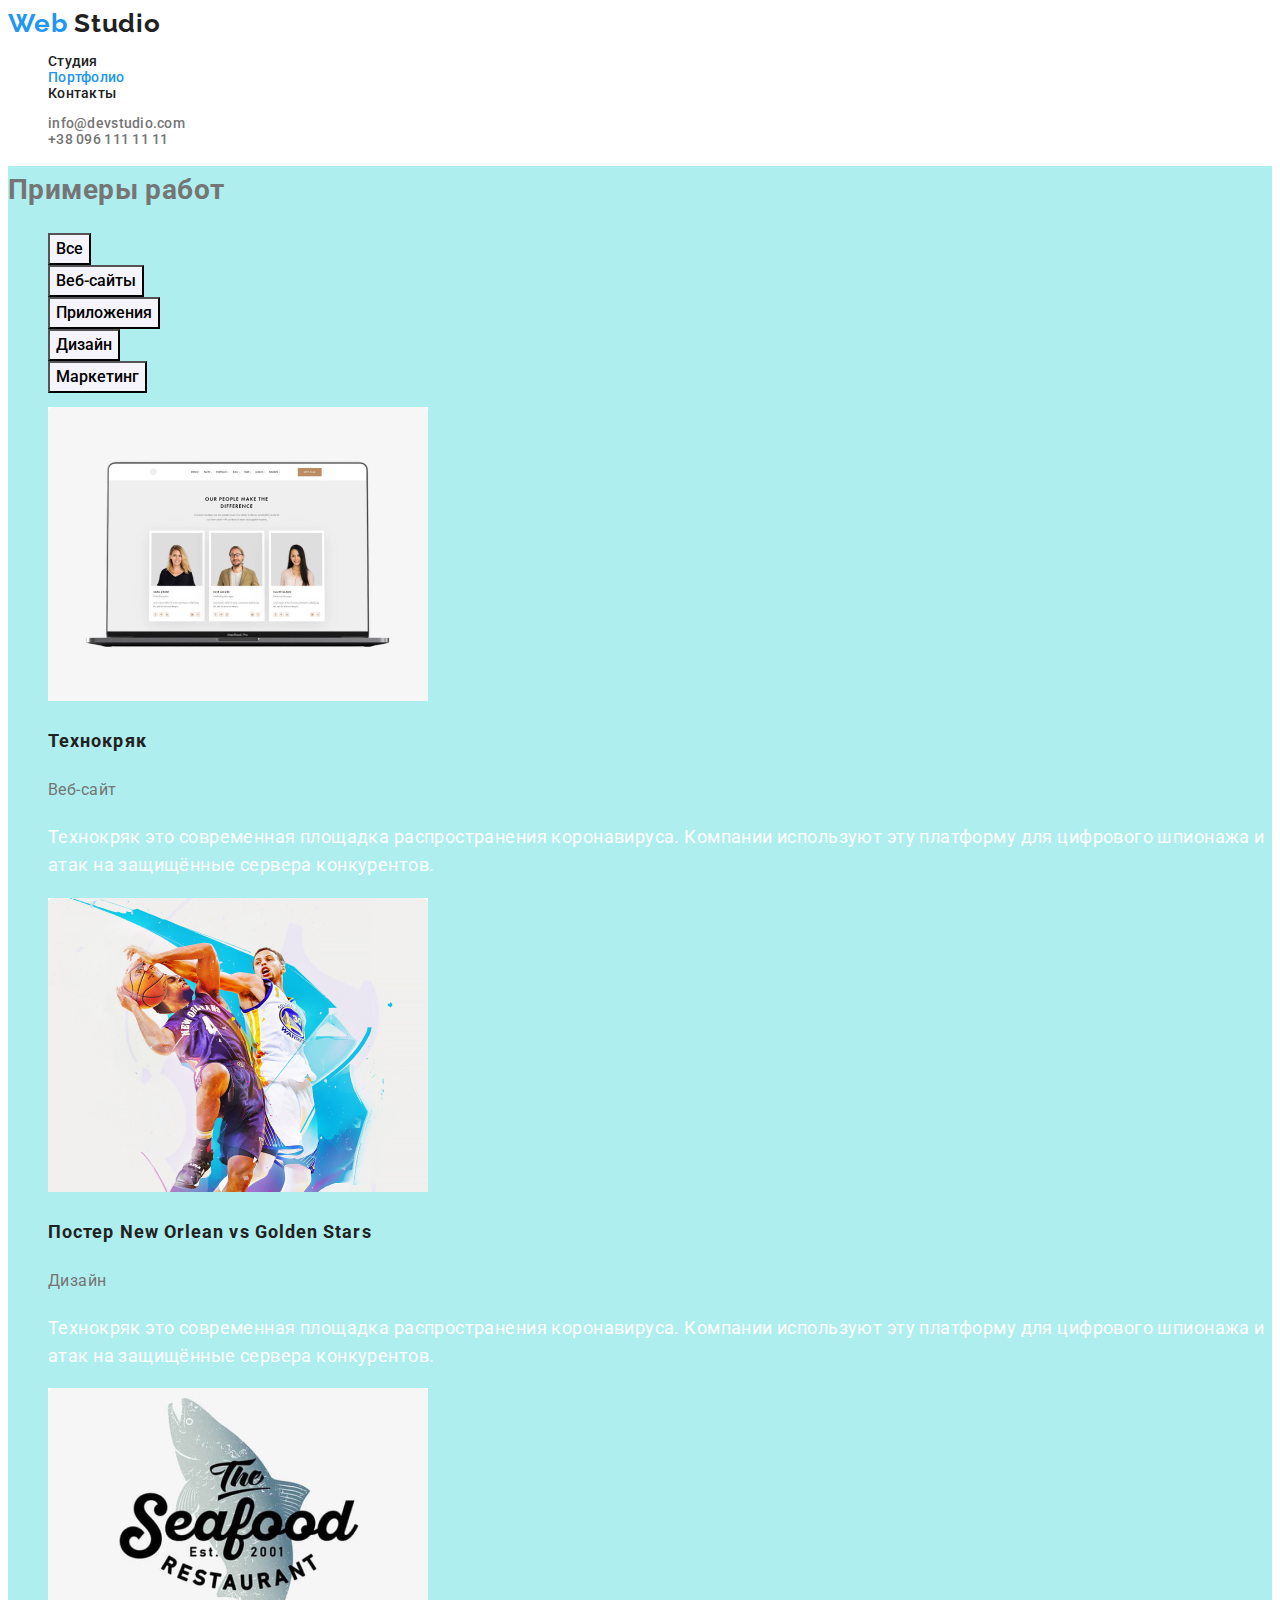
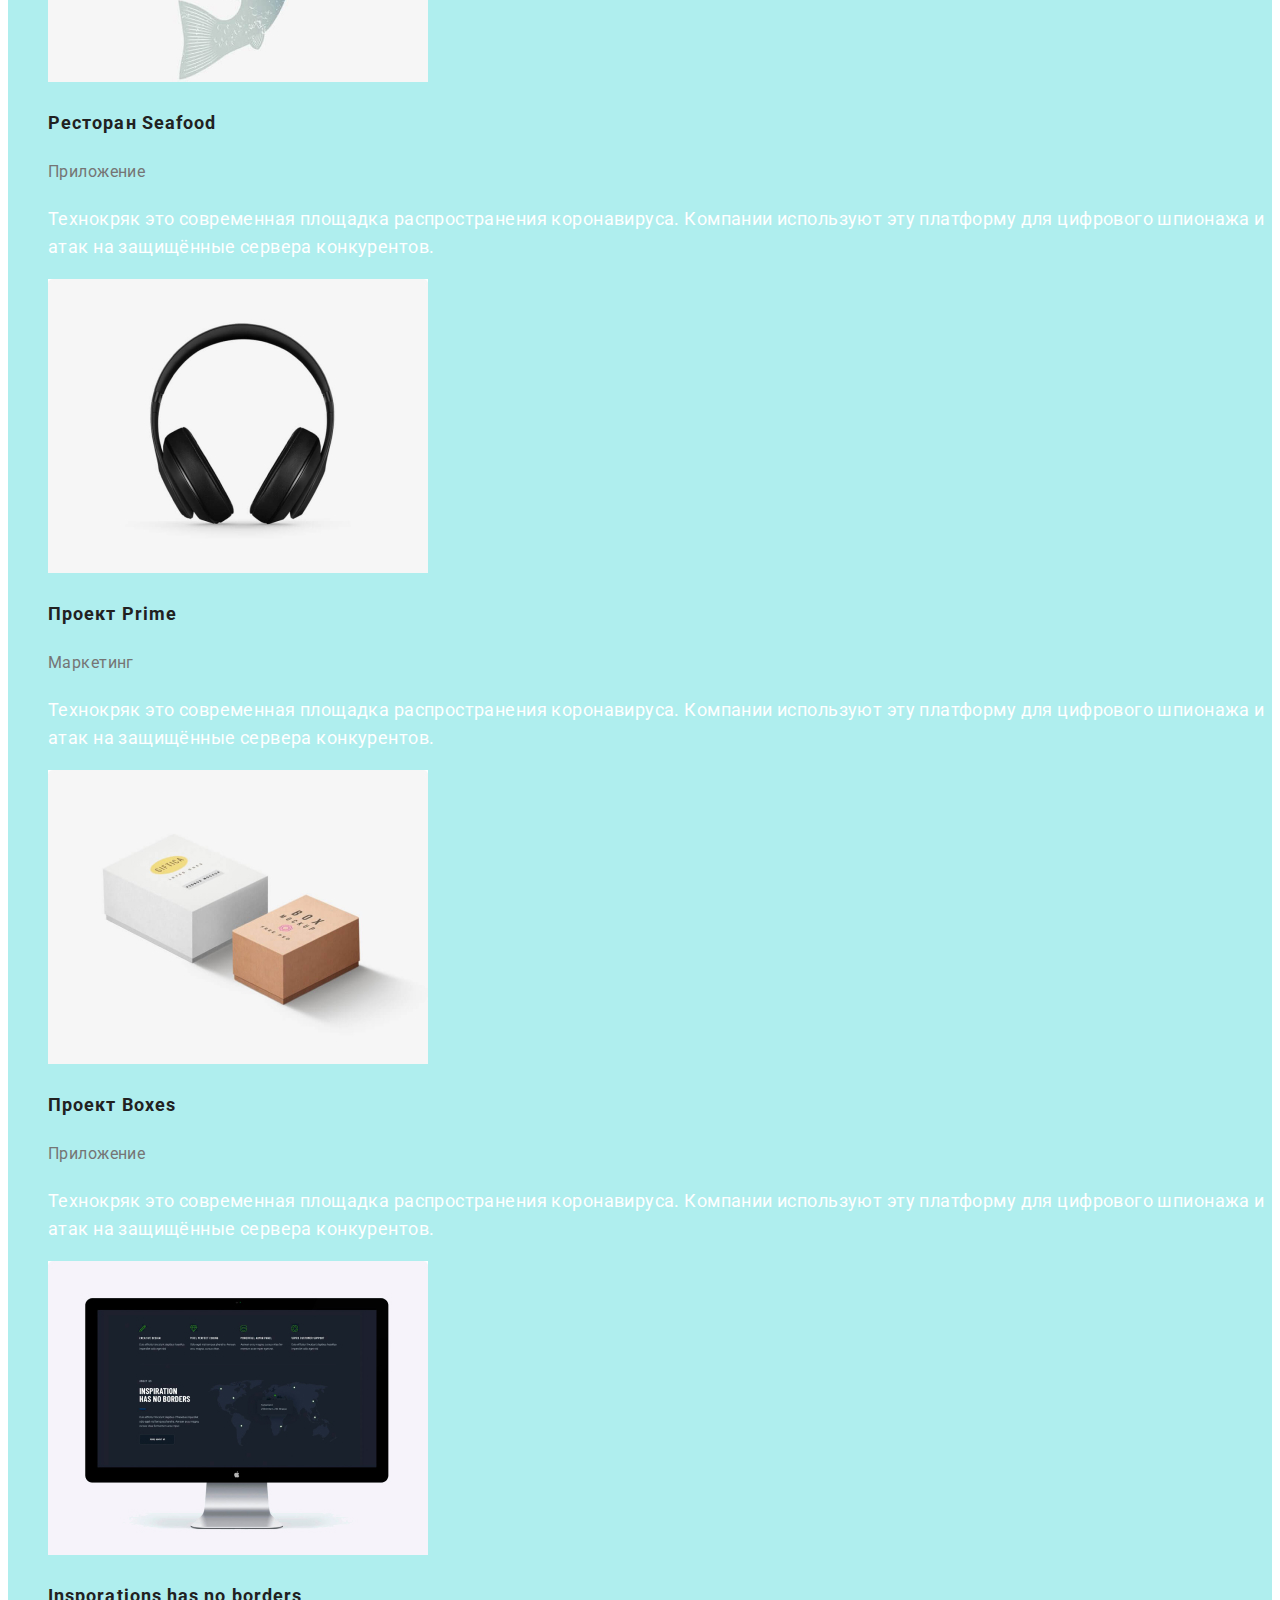
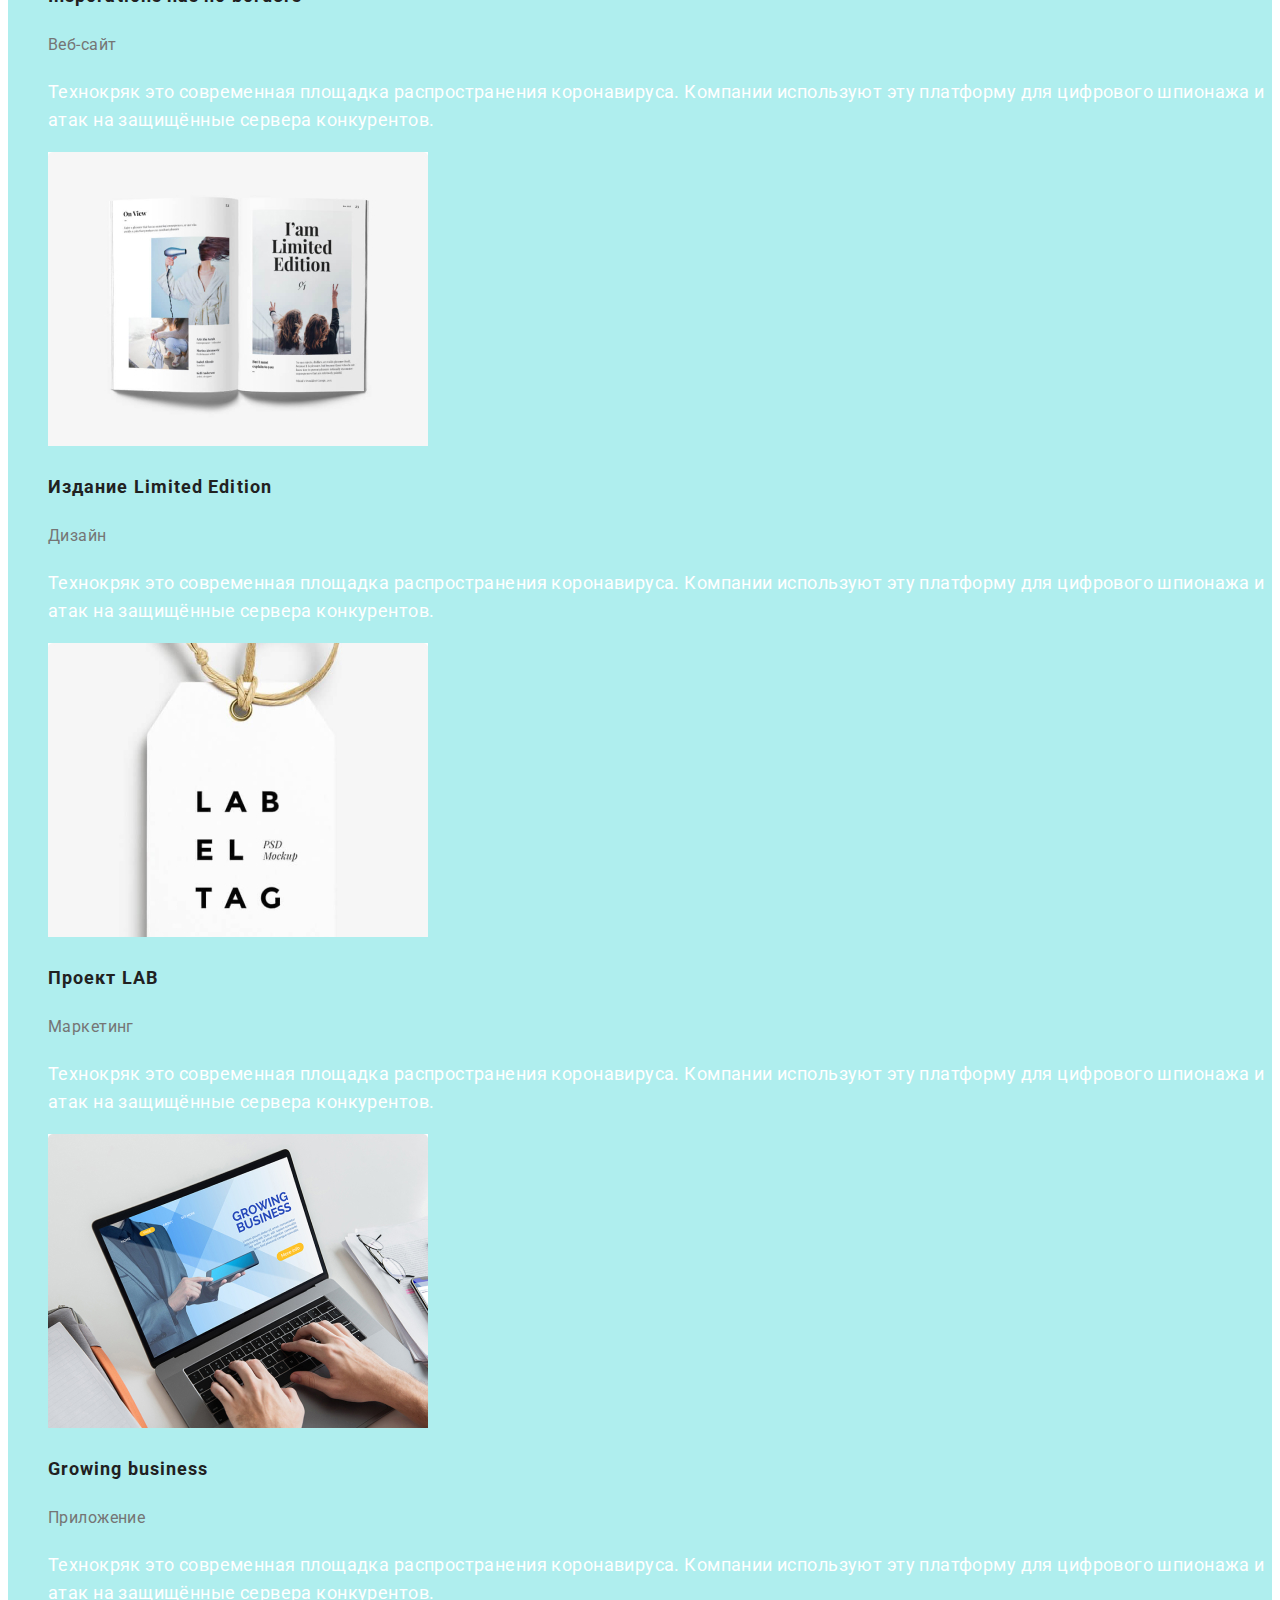
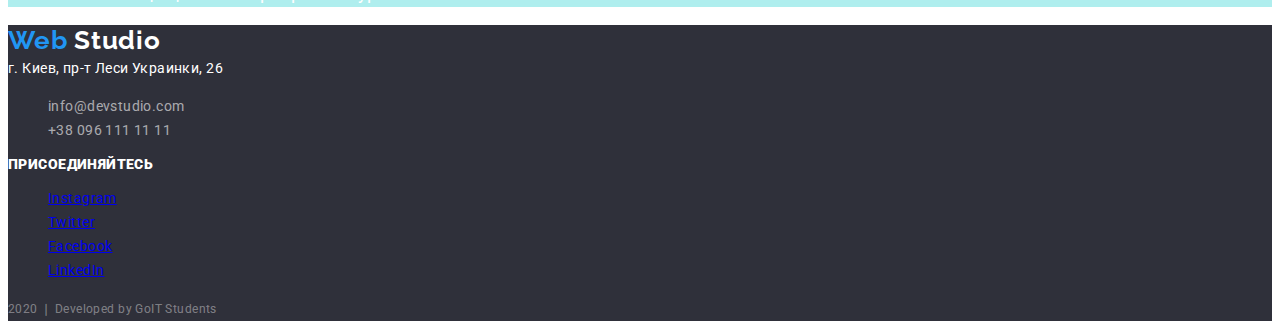
==== commit 8495beff: "Добавляет стили текста Портфолио" ====
--- a/portfolio.html
+++ b/portfolio.html
@@ -16,7 +16,7 @@
     <!-- Шапка сайта -->
     <header>
       <nav>
-        <a href="#" class="logo list"
+        <a href="#" class="logo list link"
           >Web <span class="logo-nav">Studio</span></a
         >
 
@@ -40,30 +40,30 @@
     </header>
 
     <main>
-      <section class="portfolio">
+      <section class="portfolio temporary-bgc">
         <h1>Примеры работ</h1>
         <ul class="list">
           <li><button type="button" class="names">Все</button></li>
-          <li><button type="button" class="names">Вебсайты</button></li>
+          <li><button type="button" class="names">Веб-сайты</button></li>
           <li><button type="button" class="names">Приложения</button></li>
           <li><button type="button" class="names">Дизайн</button></li>
           <li><button type="button" class="names">Маркетинг</button></li>
         </ul>
         <ul class="list">
           <li>
-            <a href="">
+            <a href="#" class="link">
               <img src="./images/techcrack.jpg" alt="Технокряк" />
               <h2 class="item-title">Технокряк</h2>
-              <p>Веб-сайт</p>
-              <p>
-                Технокряк это современная площадка распространения коронавируса.
-                Компании используют эту платформу для цифрового шпионажа и атак
-                на защищённые сервера конкурентов.
-              </p></a
-            >
-          </li>
-          <li>
-            <a href="#">
+              <p class="subject">Веб-сайт</p>
+              <p class="desc">
+                Технокряк это современная площадка распространения коронавируса.
+                Компании используют эту платформу для цифрового шпионажа и атак
+                на защищённые сервера конкурентов.
+              </p></a
+            >
+          </li>
+          <li>
+            <a href="#" class="link">
               <img
                 src="./images/posterneworlean.jpg"
                 alt="Постер New Orlean vs Golden Stars"
@@ -71,52 +71,52 @@
               <h2 class="item-title">
                 Постер New Orlean vs Golden Stars
               </h2>
-              <p>Дизайн</p>
-              <p>
-                Технокряк это современная площадка распространения коронавируса.
-                Компании используют эту платформу для цифрового шпионажа и атак
-                на защищённые сервера конкурентов.
-              </p></a
-            >
-          </li>
-          <li>
-            <a href="#">
+              <p class="subject">Дизайн</p>
+              <p class="desc">
+                Технокряк это современная площадка распространения коронавируса.
+                Компании используют эту платформу для цифрового шпионажа и атак
+                на защищённые сервера конкурентов.
+              </p></a
+            >
+          </li>
+          <li>
+            <a href="#" class="link">
               <img src="./images/seafood.jpg" alt="Ресторан Seafood" />
               <h2 class="item-title">Ресторан Seafood</h2>
-              <p>Приложение</p>
-              <p>
-                Технокряк это современная площадка распространения коронавируса.
-                Компании используют эту платформу для цифрового шпионажа и атак
-                на защищённые сервера конкурентов.
-              </p></a
-            >
-          </li>
-          <li>
-            <a href="#">
+              <p class="subject">Приложение</p>
+              <p class="desc">
+                Технокряк это современная площадка распространения коронавируса.
+                Компании используют эту платформу для цифрового шпионажа и атак
+                на защищённые сервера конкурентов.
+              </p></a
+            >
+          </li>
+          <li>
+            <a href="#" class="link">
               <img src="./images/projectprime.jpg" alt="Проект Prime" />
               <h2 class="item-title">Проект Prime</h2>
-              <p>Маркетинг</p>
-              <p>
-                Технокряк это современная площадка распространения коронавируса.
-                Компании используют эту платформу для цифрового шпионажа и атак
-                на защищённые сервера конкурентов.
-              </p></a
-            >
-          </li>
-          <li>
-            <a href="#">
+              <p class="subject">Маркетинг</p>
+              <p class="desc">
+                Технокряк это современная площадка распространения коронавируса.
+                Компании используют эту платформу для цифрового шпионажа и атак
+                на защищённые сервера конкурентов.
+              </p></a
+            >
+          </li>
+          <li>
+            <a href="#" class="link">
               <img src="./images/projectboxes.jpg" alt="Проект Boxes" />
               <h2 class="item-title">Проект Boxes</h2>
-              <p>Приложение</p>
-              <p>
-                Технокряк это современная площадка распространения коронавируса.
-                Компании используют эту платформу для цифрового шпионажа и атак
-                на защищённые сервера конкурентов.
-              </p></a
-            >
-          </li>
-          <li>
-            <a href="#">
+              <p class="subject">Приложение</p>
+              <p class="desc">
+                Технокряк это современная площадка распространения коронавируса.
+                Компании используют эту платформу для цифрового шпионажа и атак
+                на защищённые сервера конкурентов.
+              </p></a
+            >
+          </li>
+          <li>
+            <a href="#" class="link">
               <img
                 src="./images/inspiration.jpg"
                 alt="Insporations has no borders"
@@ -124,16 +124,16 @@
               <h2 class="item-title">
                 Insporations has no borders
               </h2>
-              <p>Веб-сайт</p>
-              <p>
-                Технокряк это современная площадка распространения коронавируса.
-                Компании используют эту платформу для цифрового шпионажа и атак
-                на защищённые сервера конкурентов.
-              </p></a
-            >
-          </li>
-          <li>
-            <a href="#">
+              <p class="subject">Веб-сайт</p>
+              <p class="desc">
+                Технокряк это современная площадка распространения коронавируса.
+                Компании используют эту платформу для цифрового шпионажа и атак
+                на защищённые сервера конкурентов.
+              </p></a
+            >
+          </li>
+          <li>
+            <a href="#" class="link">
               <img
                 src="./images/limitededition.jpg"
                 alt="Издание Limited Edition"
@@ -141,32 +141,32 @@
               <h2 class="item-title">
                 Издание Limited Edition
               </h2>
-              <p>Дизайн</p>
-              <p>
-                Технокряк это современная площадка распространения коронавируса.
-                Компании используют эту платформу для цифрового шпионажа и атак
-                на защищённые сервера конкурентов.
-              </p></a
-            >
-          </li>
-          <li>
-            <a href="#">
+              <p class="subject">Дизайн</p>
+              <p class="desc">
+                Технокряк это современная площадка распространения коронавируса.
+                Компании используют эту платформу для цифрового шпионажа и атак
+                на защищённые сервера конкурентов.
+              </p></a
+            >
+          </li>
+          <li>
+            <a href="#" class="link">
               <img src="./images/projectlab.jpg" alt="Проект LAB" />
               <h2 class="item-title">Проект LAB</h2>
-              <p>Маркетинг</p>
-              <p>
-                Технокряк это современная площадка распространения коронавируса.
-                Компании используют эту платформу для цифрового шпионажа и атак
-                на защищённые сервера конкурентов.
-              </p></a
-            >
-          </li>
-          <li>
-            <a href="#">
+              <p class="subject">Маркетинг</p>
+              <p class="desc">
+                Технокряк это современная площадка распространения коронавируса.
+                Компании используют эту платформу для цифрового шпионажа и атак
+                на защищённые сервера конкурентов.
+              </p></a
+            >
+          </li>
+          <li>
+            <a href="#" class="link">
               <img src="./images/growingbusiness.jpg" alt="Growing business" />
               <h2 class="item-title">Growing business</h2>
-              <p>Приложение</p>
-              <p>
+              <p class="subject">Приложение</p>
+              <p class="desc">
                 Технокряк это современная площадка распространения коронавируса.
                 Компании используют эту платформу для цифрового шпионажа и атак
                 на защищённые сервера конкурентов.
@@ -179,17 +179,21 @@
 
     <!-- Подвал -->
     <footer class="footer">
-      <a href="#" class="logo">Web <span class="logo-footer">Studio</span></a>
+      <a href="#" class="logo link"
+        >Web <span class="logo-footer">Studio</span></a
+      >
       <address>
         <span class="title-white">г. Киев, пр-т Леси Украинки, 26</span> <br />
         <ul class="footer-nav list">
           <li>
-            <a href="mailto:info@devstudio.com" class="link"
+            <a href="mailto:info@devstudio.com" class="address link"
               >info@devstudio.com</a
             >
           </li>
           <li>
-            <a href="tel:+380961111111" class="link">+38 096 111 11 11</a>
+            <a href="tel:+380961111111" class="address link"
+              >+38 096 111 11 11</a
+            >
           </li>
         </ul>
       </address>
--- a/css/common.css
+++ b/css/common.css
@@ -19,14 +19,18 @@
 }
 
 body {
-  background-color: #28a5a5;
+  background-color: var(--title-text-white);
   color: var(--primary-text-color);
   font-family: Roboto, sans-serif;
   letter-spacing: 0.03em;
   font-size: 14px;
   line-height: 1.71;
 }
-/* Поменять цвет в боди на #ffffff!!!!!!!!!!!!!!!!!!!!!!!!!!!!!!!!!!!!!! */
+
+/* Временный цвет фона для того чтобы видеть абзацы с белым текстом!!!!!!!!!!!!!! */
+.temporary-bgc {
+  background-color: #afeeee;
+}
 
 .list {
   list-style: none;
--- a/css/portfolio.css
+++ b/css/portfolio.css
@@ -5,6 +5,10 @@
 
 .portfolio .names {
   background-color: var(--second-bgc-color);
+  font-weight: 500;
+  font-size: 16px;
+  line-height: 1.62;
+  text-align: center;
 }
 
 .portfolio .names:hover,
@@ -16,4 +20,20 @@
 /* Примеры работ */
 .portfolio .item-title {
   color: var(--title-text-color);
+  font-weight: 700;
+  font-size: 18px;
+  line-height: 2;
+  letter-spacing: 0.06em;
 }
+
+.portfolio .subject {
+  color: var(--primary-text-color);
+  font-size: 16px;
+  line-height: 1.87;
+}
+
+.portfolio .desc {
+  color: var(--title-text-white);
+  font-size: 18px;
+  line-height: 1.56;
+}
